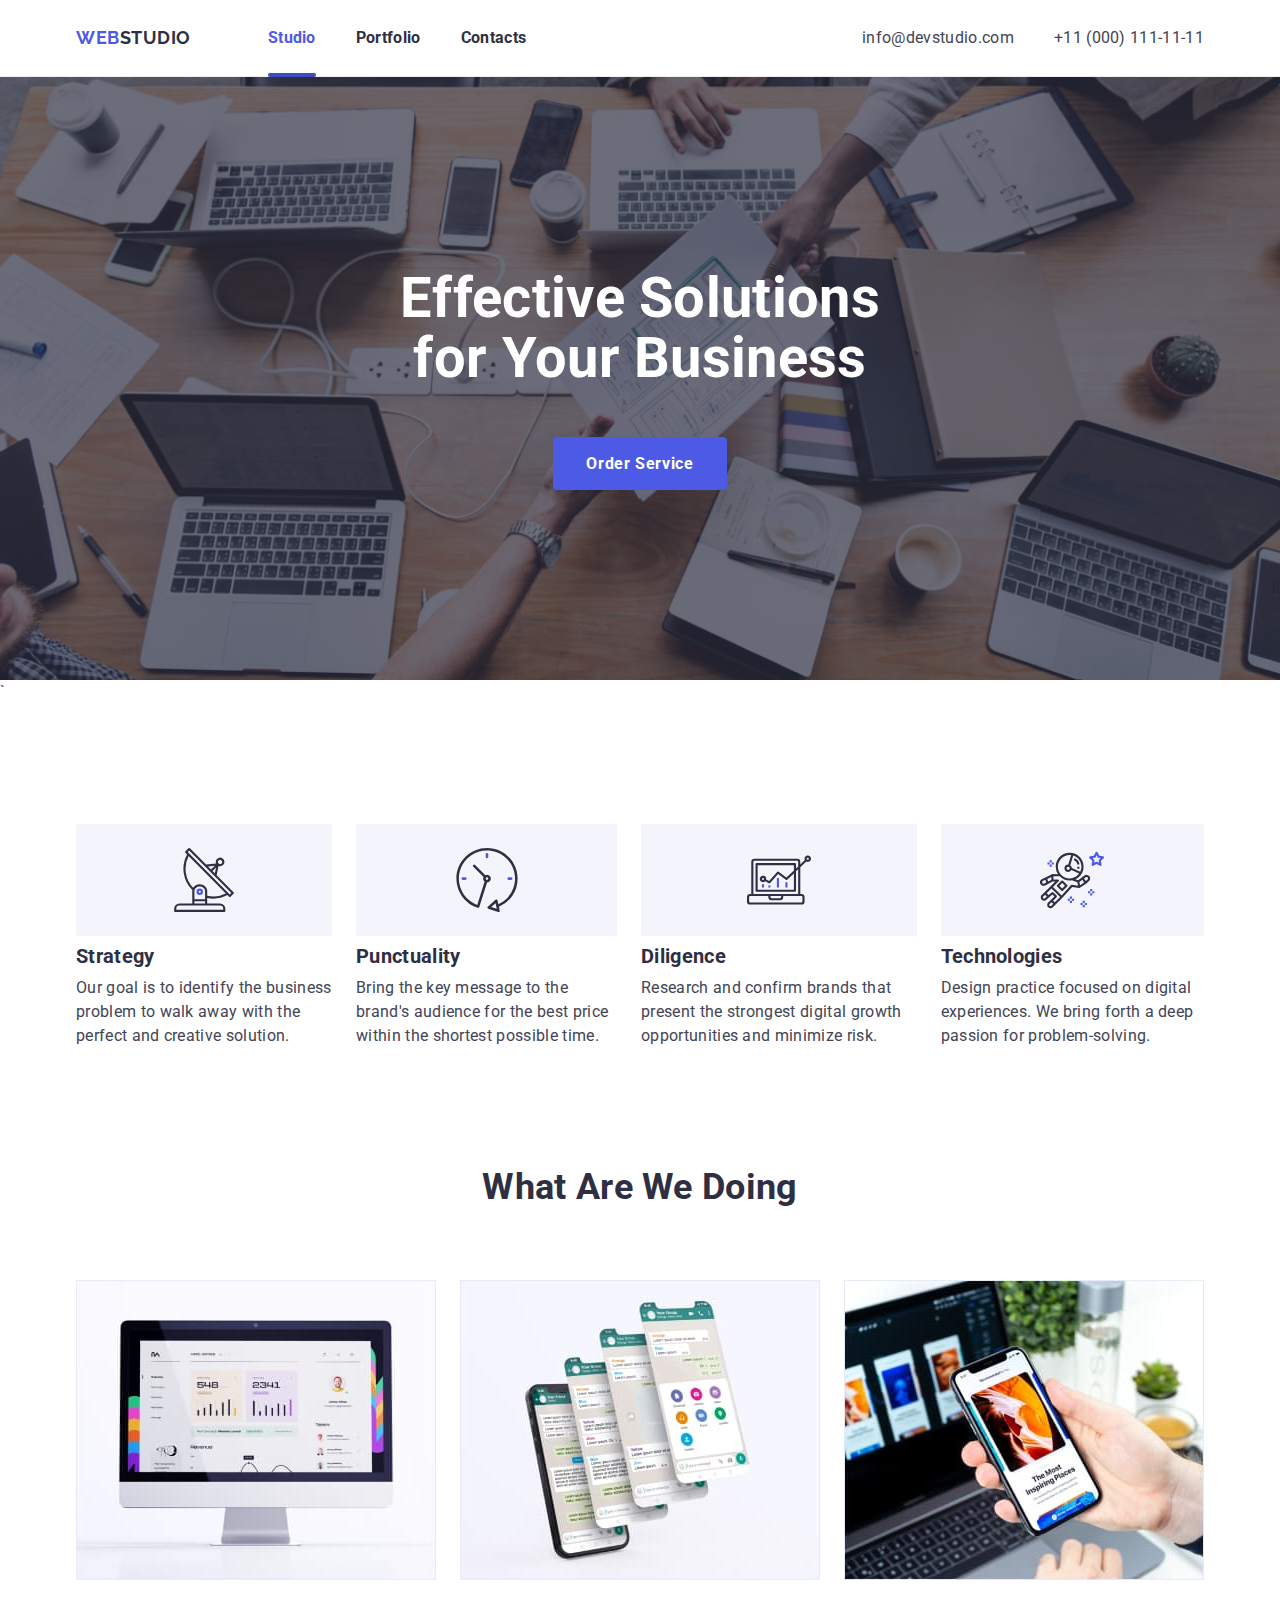
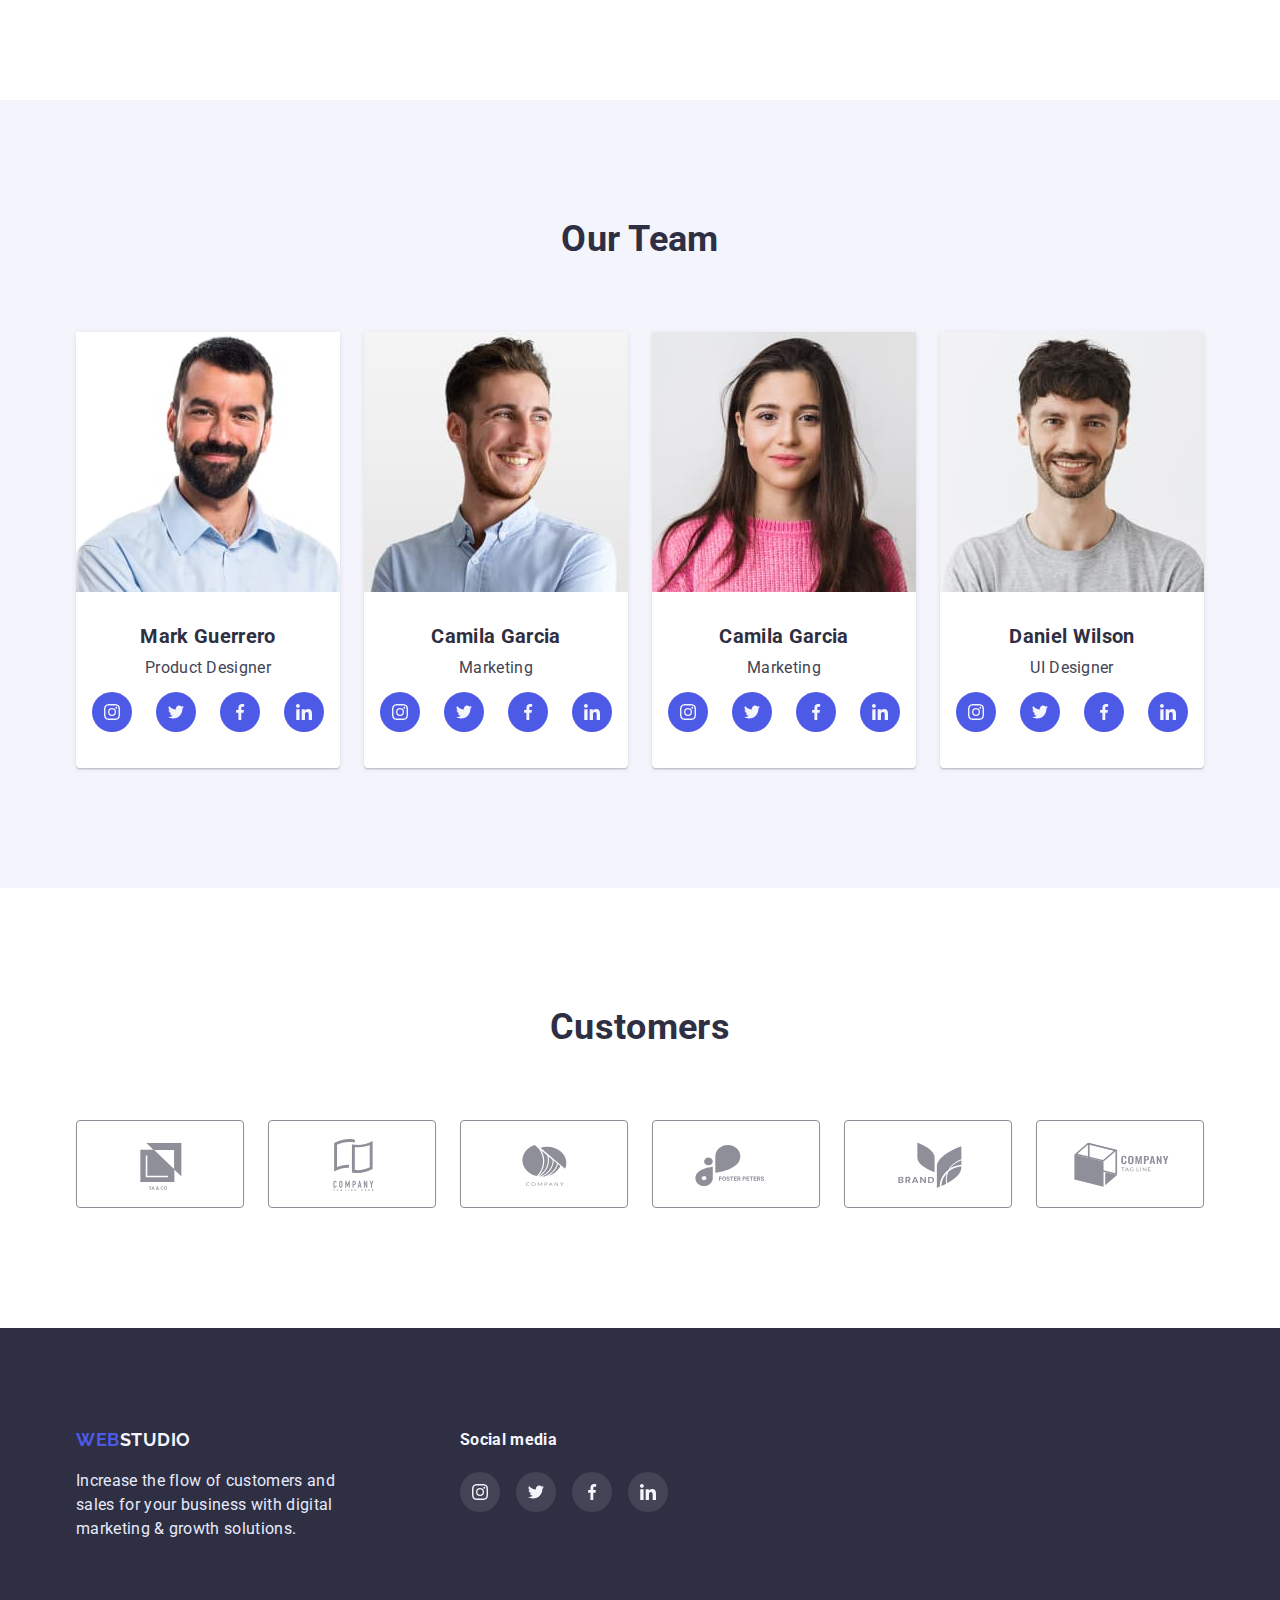
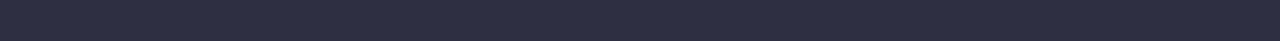
==== index.html @ 377df594 "modal" ====
<!DOCTYPE html>
<html lang="en">
  <head>
    <meta charset="UTF-8" />
    <meta http-equiv="X-UA-Compatible" content="IE=edge" />
    <meta name="viewport" content="width=device-width, initial-scale=1.0" />
    <title>Studio</title>
    <link
      href="https://fonts.googleapis.com/css2?family=Raleway:wght@700&family=Roboto:wght@400;500;700;900&display=swap"
      rel="stylesheet"
    />
    <link
      rel="stylesheet"
      href="https://cdnjs.cloudflare.com/ajax/libs/modern-normalize/1.1.0/modern-normalize.min.css"
    />
    <link rel="stylesheet" href="./css/styles.css" />
  </head>
  <body>
    <section class="head">
      <div class="container">
        <header class="header">
          <nav class="main-nav">
            <a class="logo" href="./index.html"
              ><span class="web">web</span><span class="studio">studio</span></a
            >
            <ul class="site-nav">
              <li class="item">
                <a class="link current" href="./index.html">Studio</a>
              </li>
              <li class="item">
                <a class="link" href="./portfolio.html">Portfolio</a>
              </li>
              <li class="item"><a class="link" href="">Contacts</a></li>
            </ul>
          </nav>
          <address class="contacts">
            <a href="mailto:info@devstudio.com">info@devstudio.com</a> <br />
            <a href="tel:+110001111111">+11 (000) 111-11-11</a>
          </address>
        </header>
      </div>
    </section>
    <main>
      <section class="section hero">
        <h1 class="hero-title">Effective Solutions for Your Business</h1>
        <button data-modal-open class="button primary" type="button">
          Order Service
        </button>
      </section>
      `

      <section class="section">
        <!-- прихований заголовок -->
        <div class="container">
          <h2 class="visually-hidden">Our advantages</h2>
          <ul class="our-items">
            <li class="card-list">
              <div class="icon">
                <svg width="64px" height="64px">
                  <use href="./images/symbol-defs.svg#antenna"></use>
                </svg>
              </div>
              <h3 class="title">Strategy</h3>
              <p class="text">
                Our goal is to identify the business problem to walk away with
                the perfect and creative solution.
              </p>
            </li>
            <li class="card-list">
              <div class="icon">
                <svg width="64px" height="64px">
                  <use href="./images/symbol-defs.svg#clock"></use>
                </svg>
              </div>
              <h3 class="title">Punctuality</h3>
              <p class="text">
                Bring the key message to the brand's audience for the best price
                within the shortest possible time.
              </p>
            </li>
            <li class="card-list">
              <div class="icon">
                <svg width="64px" height="64px">
                  <use href="./images/symbol-defs.svg#diagram"></use>
                </svg>
              </div>
              <h3 class="title">Diligence</h3>
              <p class="text">
                Research and confirm brands that present the strongest digital
                growth opportunities and minimize risk.
              </p>
            </li>
            <li class="card-list">
              <div class="icon">
                <svg width="64px" height="64px">
                  <use href="./images/symbol-defs.svg#astronaut"></use>
                </svg>
              </div>
              <h3 class="title">Technologies</h3>
              <p class="text">
                Design practice focused on digital experiences. We bring forth a
                deep passion for problem-solving.
              </p>
            </li>
          </ul>
        </div>
      </section>
      <section class="section indent">
        <div class="container">
          <h2 class="section-title">What are we doing</h2>
          <ul class="card-set">
            <li class="card-list">
              <img
                src="./images/desktop.jpg"
                alt="desktop development"
                width="360"
              />
            </li>

            <li class="card-list">
              <img
                src="./images/mobile.jpg"
                alt="mobile development"
                width="360"
              />
            </li>

            <li class="card-list">
              <img
                src="./images/inspiring.jpg"
                alt="mobile development"
                width="360"
              />
            </li>
          </ul>
        </div>
      </section>

      <section class="section our-team">
        <div class="container">
          <h2 class="section-title">Our team</h2>
          <ul class="team-list">
            <li class="card-list">
              <img src="./images/mark.jpg" alt="Mark Guerrero" width="264" />
              <div class="card-content">
                <h3 class="title">Mark Guerrero</h3>
                <p class="text">Product Designer</p>
                <ul class="social-list">
                  <li>
                    <a class="instagram" aria-label="Instagram" href="#"
                      ><svg width="40px" height="40px">
                        <use
                          href="./images/symbol-defs.svg#Instagram"
                        ></use></svg
                    ></a>
                  </li>
                  <li>
                    <a class="twitter" aria-label="Twitter" href="#"
                      ><svg width="40px" height="40px">
                        <use href="./images/symbol-defs.svg#Twitter"></use></svg
                    ></a>
                  </li>
                  <li>
                    <a class="facebook" aria-label="Facebook" href="#"
                      ><svg width="40px" height="40px">
                        <use
                          href="./images/symbol-defs.svg#Facebook"
                        ></use></svg
                    ></a>
                  </li>
                  <li>
                    <a class="linkedin" aria-label="LinkedIn" href="#"
                      ><svg width="40px" height="40px">
                        <use
                          href="./images/symbol-defs.svg#LinkedIn"
                        ></use></svg
                    ></a>
                  </li>
                </ul>
              </div>
            </li>
            <li class="card-list">
              <img src="./images/tom.jpg" alt="Tom Ford" width="264" />
              <div class="card-content">
                <h3 class="title">Camila Garcia</h3>
                <p class="text">Marketing</p>
                <ul class="social-list">
                  <li>
                    <a class="instagram" aria-label="Instagram" href="#"
                      ><svg width="40px" height="40px">
                        <use
                          href="./images/symbol-defs.svg#Instagram"
                        ></use></svg
                    ></a>
                  </li>
                  <li>
                    <a class="twitter" aria-label="Twitter" href="#"
                      ><svg width="40px" height="40px">
                        <use href="./images/symbol-defs.svg#Twitter"></use></svg
                    ></a>
                  </li>
                  <li>
                    <a class="facebook" aria-label="Facebook" href="#"
                      ><svg width="40px" height="40px">
                        <use
                          href="./images/symbol-defs.svg#Facebook"
                        ></use></svg
                    ></a>
                  </li>
                  <li>
                    <a class="linkedin" aria-label="LinkedIn" href="#"
                      ><svg width="40px" height="40px">
                        <use
                          href="./images/symbol-defs.svg#LinkedIn"
                        ></use></svg
                    ></a>
                  </li>
                </ul>
              </div>
            </li>
            <li class="card-list">
              <img src="./images/camila.jpg" alt="Camila Garcia" width="264" />
              <div class="card-content">
                <h3 class="title">Camila Garcia</h3>
                <p class="text">Marketing</p>
                <ul class="social-list">
                  <li>
                    <a class="instagram" aria-label="Instagram" href="#"
                      ><svg width="40px" height="40px">
                        <use
                          href="./images/symbol-defs.svg#Instagram"
                        ></use></svg
                    ></a>
                  </li>
                  <li>
                    <a class="twitter" aria-label="Twitter" href="#"
                      ><svg width="40px" height="40px">
                        <use href="./images/symbol-defs.svg#Twitter"></use></svg
                    ></a>
                  </li>
                  <li>
                    <a class="facebook" aria-label="Facebook" href="#"
                      ><svg width="40px" height="40px">
                        <use
                          href="./images/symbol-defs.svg#Facebook"
                        ></use></svg
                    ></a>
                  </li>
                  <li>
                    <a class="linkedin" aria-label="LinkedIn" href="#"
                      ><svg width="40px" height="40px">
                        <use
                          href="./images/symbol-defs.svg#LinkedIn"
                        ></use></svg
                    ></a>
                  </li>
                </ul>
              </div>
            </li>
            <li class="card-list">
              <img src="./images/daniel.jpg" alt="Daniel Wilson" width="264" />
              <div class="card-content">
                <h3 class="title">Daniel Wilson</h3>
                <p class="text">UI Designer</p>
                <ul class="social-list">
                  <li>
                    <a class="instagram" aria-label="Instagram" href="#"
                      ><svg width="40px" height="40px">
                        <use
                          href="./images/symbol-defs.svg#Instagram"
                        ></use></svg
                    ></a>
                  </li>
                  <li>
                    <a class="twitter" aria-label="Twitter" href="#"
                      ><svg width="40px" height="40px">
                        <use href="./images/symbol-defs.svg#Twitter"></use></svg
                    ></a>
                  </li>
                  <li>
                    <a class="facebook" aria-label="Facebook" href="#"
                      ><svg width="40px" height="40px">
                        <use
                          href="./images/symbol-defs.svg#Facebook"
                        ></use></svg
                    ></a>
                  </li>
                  <li>
                    <a class="linkedin" aria-label="LinkedIn" href="#"
                      ><svg width="40px" height="40px">
                        <use
                          href="./images/symbol-defs.svg#LinkedIn"
                        ></use></svg
                    ></a>
                  </li>
                </ul>
              </div>
            </li>
          </ul>
        </div>
      </section>

      <section class="section customers">
        <div class="container">
          <h2 class="section-title">Customers</h2>
          <ul class="our-customers">
            <li class="card-list">
              <a class="customers-logo" href="#">
                <svg width="104px" height="56px">
                  <use href="./images/symbol-defs.svg#Logo-one"></use>
                </svg>
              </a>
            </li>
            <li class="card-list">
              <a class="customers-logo" href="#">
                <svg width="104px" height="56px">
                  <use href="./images/symbol-defs.svg#Logo-two"></use>
                </svg>
              </a>
            </li>
            <li class="card-list">
              <a class="customers-logo" href="#">
                <svg width="104px" height="56px">
                  <use href="./images/symbol-defs.svg#Logo-three"></use>
                </svg>
              </a>
            </li>
            <li class="card-list">
              <a class="customers-logo" href="#">
                <svg width="104px" height="56px">
                  <use href="./images/symbol-defs.svg#Logo-four"></use>
                </svg>
              </a>
            </li>
            <li class="card-list">
              <a class="customers-logo" href="#">
                <svg width="104px" height="56px">
                  <use href="./images/symbol-defs.svg#Logo-five"></use>
                </svg>
              </a>
            </li>
            <li class="card-list">
              <a class="customers-logo" href="#">
                <svg width="104px" height="56px">
                  <use href="./images/symbol-defs.svg#Logo-six"></use>
                </svg>
              </a>
            </li>
          </ul>
        </div>
      </section>
    </main>
    <footer class="footer">
      <div class="container">
        <div class="footer-content">
          <div class="marcup">
            <a class="logo" href="./index.html"
              ><span class="web">web</span
              ><span class="studio-footer">studio</span>
            </a>
            <p class="footer-text">
              Increase the flow of customers and sales for your business with
              digital marketing & growth solutions.
            </p>
          </div>
          <div class="social-media">
            <h2><span class="media">Social media</span></h2>
            <ul class="social-list">
              <li>
                <a class="icon-footer" aria-label="Instagram" href="#"
                  ><svg width="40px" height="40px">
                    <use href="./images/symbol-defs.svg#Instagram"></use></svg
                ></a>
              </li>
              <li>
                <a class="icon-footer" aria-label="Twitter" href="#"
                  ><svg width="40px" height="40px">
                    <use href="./images/symbol-defs.svg#Twitter"></use></svg
                ></a>
              </li>
              <li>
                <a class="icon-footer" aria-label="Facebook" href="#"
                  ><svg width="40px" height="40px">
                    <use href="./images/symbol-defs.svg#Facebook"></use></svg
                ></a>
              </li>
              <li>
                <a class="icon-footer" aria-label="LinkedIn" href="#"
                  ><svg width="40px" height="40px">
                    <use href="./images/symbol-defs.svg#LinkedIn"></use></svg
                ></a>
              </li>
            </ul>
          </div>
        </div>
      </div>
    </footer>

      <div class="backdrop is-hidden" data-modal>
      <div class="modal">
        <button type="button" class="button-close" data-modal-close>
          <svg width="8px" height="8px">
            <use href="./images/symbol-defs.svg#close"></use>
          </svg>
        </button>
        <form class="modal-form">
          <p class="modal-text">Leave your contacts and we will call you back</p>
          <label class="modal-form-field">  
          <span class="modal-input-text">Name</span>
            <span class="modal-form-icon">
              <input class="modal-form-input" type="text" name="user_name" required minlength="2">
            <svg class="modal-icon" width="18px" height="24px">
              <use href="./images/symbol-defs.svg#name"></use>
            </svg>
            </span>
          </label>

          <label class="modal-form-field">  
          <span class="modal-input-text">Phone</span>
          <span class="modal-form-icon">
            <input class="modal-form-input" type="tel" name="user_phone" required>
            <svg class="modal-icon" width="18px" height="24px">
              <use href="./images/symbol-defs.svg#phone"></use>
            </svg>
          </span>
          </label>

          <label class="modal-form-field">  
          <span class="modal-input-text">Email</span>
          <span class="modal-form-icon">
            <input class="modal-form-input" type="email" name="user_email" required>
            <svg class="modal-icon" width="18px" height="24px">
              <use href="./images/symbol-defs.svg#email"></use>
            </svg>
          </span>
          </label>

          <label class="modal-comment-field"> <span class="modal-input-text">Comment</span>
            <textarea class="field-comment" name="user_comment" placeholder="Text input"></textarea>
          </label>

          <label class="modal-check"> 
            <input class="input-chek" type="checkbox" name="user_policy">
            <span class="vector"></span>
            <span class="modal-chek-text">I accept the terms and conditions of the <a href="#"><span class="policy">Privacy Policy</span></a></span>
          </label>

          <button type="submit" class="modal-button primary">Send</button>
        </form>
      </div>
    </div>
    <script src="./js/modal.js"></script>
  </body>
</html>
---- css/styles.css ----
/* Акцент #4D5AE5 IRIS */
/* Заголовки тіні #2E2F42 Dark */
/* Валідація успіх #31D0AA Green */
/* Текст #434455 Slate */
/* Додатковий - зменшений #8E8F99 LIGHT SLATE */
/* світлий текс #E7E9FC cornflower */
/* Світлий фон #F4F4FD CLOUD */
/* основний фон #FFFFFF */

:root {
  --button-activ-color: #404bbf;
  --dark-text-color: #2e2f42;
  --accent-color: #4d5ae5;
  --success-color: #31d0aa;
  --white-color: #ffffff;
  --subtle-text-color: #8e8f99;
  --primary-text-color: #434455;
  --light-text-color: #e7e9fc;
  --light-bgc-color: #f4f4fd;
  --slate: rgba(142, 143, 153, 1);
  --modal-color: #fcfcfc;
  --transition: 250ms cubic-bezier(0.4, 0, 0.2, 1);
}

:active,
:hover,
:focus {
  outline: 0;
  outline-offset: 0;
}

a {
  text-decoration: none;
  color: var(--primary-text-color);
}

ul {
  list-style: none;
  margin: 0;
  padding: 0;
}

button {
  cursor: pointer;
}

h1,
h2,
h3 {
  margin-top: 0;
  margin-bottom: 0;
}

p {
  margin-top: 0;
  margin-bottom: 0;
}

img {
  display: block;
  max-width: 100%;
}

.visually-hidden {
  position: absolute;
  white-space: nowrap;
  width: 1px;
  height: 1px;
  overflow: hidden;
  border: 0;
  padding: 0;
  clip: rect(0 0 0 0);
  clip-path: inset(50%);
  margin: -1px;
}

body {
  background-color: var(--white-color);
  color: var(--primary-text-color);
  font-family: Roboto, sans-serif;
  letter-spacing: 0.02em;
  font-size: 16px;
  line-height: 1.5;
  /* padding-top: 72px; */
}

.container {
  width: 1158px;
  padding-left: 15px;
  padding-right: 15px;
  margin-left: auto;
  margin-right: auto;
}

.section {
  margin-top: 0;
  padding-top: 120px;
  padding-bottom: 120px;
}

/* без фіксованої шапки прибираєм паддінг що дорівнює висоті хедера*/

.section.indent {
  padding-top: 0;
}

.card-set {
  display: flex;
}

.card-list {
  margin-right: 24px;
}

.card-list:last-child {
  margin-right: 0;
}

/** Хедер **/

.head {
  border-bottom: 1px solid rgba(46, 47, 66, 0.08);
  /* position: fixed; */
  width: 100%;
  top: 0;
  left: 0;
  /* z-index: 1; */
  /* background-color: var(--white-color); */
}

.header {
  display: flex;
  align-items: center;
  height: 72px;
  padding-top: 38px;
  padding-bottom: 38px;
}

.main-nav {
  display: flex;
}

.logo {
  font-family: Raleway, sans-serif;
  text-transform: uppercase;
  letter-spacing: 0.03em;
  font-weight: 700;
  font-size: 18px;
  line-height: 1.33;
  padding-top: 24px;
  padding-bottom: 24px;
  margin-right: 77px;
}
.web {
  color: var(--accent-color);
  transition: color var(--transition);
}

.studio {
  color: var(--dark-text-color);
  transition: color var(--transition);
}

a:hover span,
a:focus span {
  color: var(--accent-color);
}

.site-nav {
  /* position: relative; */
  display: flex;
}

.site-nav .item:not(:last-child) {
  margin-right: 40px;
}

.site-nav .link {
  display: block;
  padding-top: 24px;
  padding-bottom: 24px;
  color: var(--dark-text-color);
  font-weight: 700;
  font-size: 16px;
  line-height: 1.5;
  transition: color var(--transition);
}

.site-nav .link.current {
  color: var(--accent-color);
}

.site-nav .link:hover,
.site-nav .link:focus {
  color: var(--accent-color);
}

.item {
  position: relative;
}

.current::after {
  display: inline-block;
  position: absolute;
  content: "";
  width: 100%;
  height: 4px;
  left: 0px;
  top: 98%;
  background: var(--button-activ-color);
  border-radius: 2px;
}

.contacts > a {
  color: var(--primary-text-color);
  font-style: normal;
  padding-top: 24px;
  padding-bottom: 24px;
  margin-right: 40px;
  transition: color var(--transition);
}

.contacts > a:last-child {
  margin-right: 0;
}

.contacts a:hover,
.contacts a:focus {
  color: var(--accent-color);
}

.contacts {
  display: inline-flex;
  margin-left: auto;
}

/** Герой **/

.hero {
  max-width: 1440px;
  height: 603px;
  margin-left: auto;
  margin-right: auto;
  text-align: center;
  background-color: var(--dark-text-color);
  background-image: linear-gradient(
      rgba(46, 47, 66, 0.7),
      rgba(46, 47, 66, 0.7)
    ),
    url(../images/hero.jpg);
  background-size: cover;
  background-repeat: no-repeat;
  background-position: center;
}

.section.hero {
  padding-top: 192px;
  padding-bottom: 192px;
}

.hero-title {
  margin-top: 0;
  margin-bottom: 48px;
  margin-left: auto;
  margin-right: auto;
  color: var(--white-color);
  font-size: 56px;
  line-height: 1.07;
  width: 492px;
  height: 120px;
}

.button-filters {
  display: flex;
  justify-content: center;
  text-align: center;
  margin-top: 0;
  margin-bottom: 72px;
}

.button-list {
  margin-right: 24px;
}

.button-list:hover,
.button-list:focus {
  box-shadow: 0px 1px 6px rgba(46, 47, 66, 0.08);
}

.button-list:last-child {
  margin-right: 0;
}

/** button **/

.button {
  display: inline-block;
  font-family: inherit;
  cursor: pointer;
  text-align: center;
  border: 1px solid transparent;
  font-weight: 700;
  font-size: 16px;
  border-radius: 4px;
  letter-spacing: 0.04em;
  transition: color var(--transition), background-color var(--transition);
}

.button.primary {
  color: var(--white-color);
  background-color: var(--accent-color);
  line-height: 1.19;
  padding: 16px 32px;
}

.primary:hover,
.primary:focus {
  color: var(--white-color);
  background-color: var(--button-activ-color);
  box-shadow: 0px 4px 4px rgba(0, 0, 0, 0.15);
}

.button.filters {
  color: var(--accent-color);
  background-color: var(--light-bgc-color);
  border-color: var(--light-text-color);
  line-height: 1.5;
  padding: 8px 16px;
}

.button.filters:hover,
.button.filters:focus {
  color: var(--white-color);
  background-color: var(--button-activ-color);
  box-shadow: 0px 4px 4px rgba(0, 0, 0, 0.15);
}

/** MODAL **/

.backdrop {
  position: fixed;
  /* z-index: 2; */
  top: 0;
  left: 0;
  width: 100%;
  height: 100%;
  background-color: rgba(46, 47, 66, 0.4);
  opacity: 1;
  transition: opacity var(--transition), visibility var(--transition);
}

.backdrop.is-hidden {
  opacity: 0;
  visibility: hidden;
  pointer-events: none;
}

.backdrop.is-hidden .modal {
  transform: translate(-50%, -50%) scale(1.5);
  opacity: 0;
}

.modal {
  position: absolute;
  top: 50%;
  left: 50%;
  transform: translate(-50%, -50%) scale(1);
  opacity: 1;
  min-height: 584px;
  width: 408px;
  border-radius: 4px;
  background-color: var(--modal-color);
  transition: transform var(--transition), opacity var(--transition);
  padding-top: 72px;
  padding-right: 24px;
  padding-left: 24px;
  padding-bottom: 24px;
}

.button-close {
  position: absolute;
  top: 24px;
  right: 24px;
  display: flex;
  justify-content: center;
  align-items: center;
  background-color: var(--light-text-color);
  border: 1px solid rgba(0, 0, 0, 0.1);
  border-radius: 50%;
  width: 24px;
  height: 24px;
  padding: 0;
  transition: fill var(--transition), background-color var(--transition);
}

.button-close:hover,
.button-close:focus {
  background-color: var(--button-activ-color);
  box-shadow: 0px 4px 4px rgba(0, 0, 0, 0.25);
  fill: var(--white-color);
}

/** Footer **/
.footer {
  background-color: var(--dark-text-color);
  margin-top: 0;
  padding-top: 100px;
  padding-bottom: 100px;
}

.media {
  display: flex;
  color: var(--light-bgc-color);
  font-size: 16px;
  margin-bottom: 16px;
}

.footer-content {
  display: flex;
}

.studio-footer {
  color: var(--light-bgc-color);
  text-transform: uppercase;
  transition: color var(--transition);
}

.footer-text {
  color: var(--light-text-color);
  margin-top: 16px;
}

.icon-footer {
  fill: rgba(255, 255, 255, 0.1);
  transition: fill var(--transition);
}

.icon-footer:hover,
.icon-footer:focus {
  fill: var(--success-color);
}

.social-media {
  width: 208px;
  height: 80px;
}

.marcup {
  width: 264px;
  margin-right: 120px;
}

.card-content {
  margin: 0;
  padding-right: 16px;
  padding-top: 32px;
  padding-bottom: 32px;
  padding-left: 16px;
}

/** ------------------Form-------------------- **/

.modal-text {
  color: var(--dark-text-color);
  font-weight: 500;
  margin-bottom: 16px;
  text-align: center;
}

.modal-input-text {
  display: inline-block;
  font-size: 12px;
  letter-spacing: 0.01em;
  margin-bottom: 4px;
  color: var(--subtle-text-color);
}

.modal-chek-text {
  display: inline-block;
  font-size: 12px;
  line-height: 1.33;
  letter-spacing: 0.04em;
  margin-bottom: 4px;
  color: #757575;
}

.modal-check > .modal-chek-text {
  margin-bottom: 24px;
}

.modal-check {
  display: flex;
  cursor: pointer;
}

.policy {
  color: var(--accent-color);
  font-size: 12px;
  line-height: 1.33;
  letter-spacing: 0.04em;
  text-decoration-line: underline;
}

.modal-form {
  display: flex;
  flex-direction: column;
}

.modal-form-field {
  display: block;
  margin-bottom: 8px;
}

.modal-form-icon {
  position: relative;
}

.modal-form-input:focus {
  outline: none;
  border-color: var(--accent-color);
}

.modal-form-input:focus + .modal-icon {
  fill: var(--accent-color);
}

.modal-icon {
  position: absolute;
  display: block;
  top: -2px;
  left: 16px;
  transition: fill var(--transition);
}

.modal-comment-field {
  display: flex;
  flex-direction: column;
  margin-bottom: 16px;
}

.modal-form-input {
  width: 100%;
  height: 40px;
  border: 1px solid rgba(33, 33, 33, 0.2);
  border-radius: 4px;
  padding-left: 42px;
  transition: border-color var(--transition);
}

.field-comment {
  width: 100%;
  height: 120px;
  resize: none;
  padding: 8px 16px;
  border: 1px solid rgba(33, 33, 33, 0.2);
  border-radius: 4px;
}

.field-comment:focus {
  outline: none;
  border-color: var(--accent-color);
  transition: border-color var(--transition);
}

.field-comment::placeholder {
  font-size: 12px;
  line-height: 1.33;
  letter-spacing: 0.04em;
  color: rgba(117, 117, 117, 0.5);
}

.modal-button {
  display: inline-block;
  align-self: center;
  width: 169px;
  height: 56px;
  font-family: inherit;
  cursor: pointer;
  text-align: center;
  border: 1px solid transparent;
  font-weight: 500;
  font-size: 16px;
  border-radius: 4px;
  letter-spacing: 0.04em;
  transition: background-color var(--transition);
}

.modal-button.primary {
  color: var(--white-color);
  background-color: var(--accent-color);
  line-height: 1.5;
}

.primary:hover,
.primary:focus {
  color: var(--white-color);
  background-color: var(--button-activ-color);
  box-shadow: 0px 4px 4px rgba(0, 0, 0, 0.15);
}

.input-chek {
  position: absolute;
  white-space: nowrap;
  width: 1px;
  height: 1px;
  overflow: hidden;
  border: 0;
  padding: 0;
  clip: rect(0 0 0 0);
  clip-path: inset(50%);
  margin: -1px;
  /* аналог
  appearance: none;
  position: absolute */
}

.input-chek:checked + .vector {
  border-color: var(--accent-color);
  background-color: var(--accent-color);
  background-image: url(../images/vector.svg);
  background-size: contain;
  background-origin: border-box;
}

.vector {
  display: inline-block;
  width: 16px;
  height: 16px;
  border: 1.25px solid #2E2F42;
border-radius: 2px;
margin-right: 8px;
}

.input-chek:focus + .vector {
  border-color: var(--accent-color);
  transition: border-color var(--transition);
}


/* ? Приклад

.our-items .card-list::before {
display: block;
content: "";
height: 112px;
background-size: 64px;
background-repeat: no-repeat;
background-position: center;
background-color: var(--light-bgc-color);
margin-bottom: 8px;
}

.icon-antenna::before {
  background-image: url(../images/antenna.svg);
}

.icon-clock::before {
  background-image: url(../images/clock.svg);
}

.icon-diagram::before {
  background-image: url(../images/diagram.svg);
}

.icon-astronaut::before {
  background-image: url(../images/astronaut.svg);
} */

.our-items {
  display: flex;
  justify-content: center;
}

.icon {
  display: flex;
  height: 112px;
  background-color: var(--light-bgc-color);
  justify-content: center;
  align-items: center;
  margin-bottom: 8px;
}

.section-portfolio {
  padding-top: 96px;
  padding-bottom: 120px;
}

/* .main-portfolio {
  margin-bottom: 96px;
} */

.section-title {
  color: var(--dark-text-color);
  font-size: 36px;
  line-height: 1.11;
  text-align: center;
  text-transform: capitalize;
  margin-bottom: 72px;
}

.title {
  color: var(--dark-text-color);
  font-size: 20px;
  line-height: 1.2;
  margin-bottom: 8px;
}

.our-team {
  background-color: var(--light-bgc-color);
  text-align: center;
  margin-bottom: 0;
  height: auto;
}

.team-list {
  display: flex;
}

.team-list > .card-list {
  box-shadow: 0px 1px 6px rgba(46, 47, 66, 0.08),
    0px 1px 1px rgba(46, 47, 66, 0.16), 0px 2px 1px rgba(46, 47, 66, 0.08);
  border-radius: 0px 0px 4px 4px;
}

.our-team li {
  background-color: var(--white-color);
}

.projects {
  display: flex;
  flex-wrap: wrap;
}

/* ! аналог*/

/* .project-list {
  width: calc((100% -48px) / 3);
  margin-right: 24px;
}

.project-list:nth-child(3n) {
  margin-right: 0;
} */

.project-list {
  margin-right: 24px;
  margin-bottom: 48px;
  border-bottom: 0.5px solid #f4f4fd;
  /* box-shadow: 0px 1px 6px rgba(46, 47, 66, 0.08); */
}

.thumb {
  position: relative;
  overflow: hidden;
}

.text-op {
  position: absolute;
  width: 100%;
  height: 100%;
  /* overflow: auto; */
  left: 0;
  top: 0;
  padding-top: 40px;
  padding-left: 32px;
  padding-right: 32px;
  /* padding-bottom: 164px; */
  background-color: var(--accent-color);
  color: var(--white-color);
  transform: translate(0, 100%);
  transition: transform var(--transition);
}

.link-op:hover .text-op,
.link-op:focus .text-op {
  transform: translate(0, 0);
}

.project-list:hover,
.project-list:focus {
  box-shadow: 0px 1px 6px rgba(46, 47, 66, 0.08);
}

.project-list:nth-last-child(-n + 3) {
  margin-bottom: 0;
}

.project-list:nth-child(3n) {
  margin-right: 0;
}

.social-list {
  display: flex;
  justify-content: space-between;
  padding-top: 4px;
  padding-bottom: 4px;
  margin-top: 8px;
}

.social-list a {
  display: flex;
}

.twitter,
.instagram,
.facebook,
.linkedin {
  fill: var(--accent-color);
  transition: fill var(--transition);
}

.twitter:hover,
.instagram:hover,
.facebook:hover,
.linkedin:hover,
.twitter:focus,
.instagram:focus,
.facebook:focus,
.linkedin:focus {
  fill: var(--button-activ-color);
}

.our-customers {
  display: flex;
}

.customers-logo {
  display: flex;
  width: 168px;
  height: 88px;
  justify-content: center;
  align-items: center;
  border: 1px solid var(--slate);
  border-radius: 4px;
  transition: fill var(--transition);
}

.customers-logo {
  fill: var(--slate);
}

.customers-logo:hover,
.customers-logo:focus {
  fill: var(--button-activ-color);
  border-color: var(--button-activ-color);
}
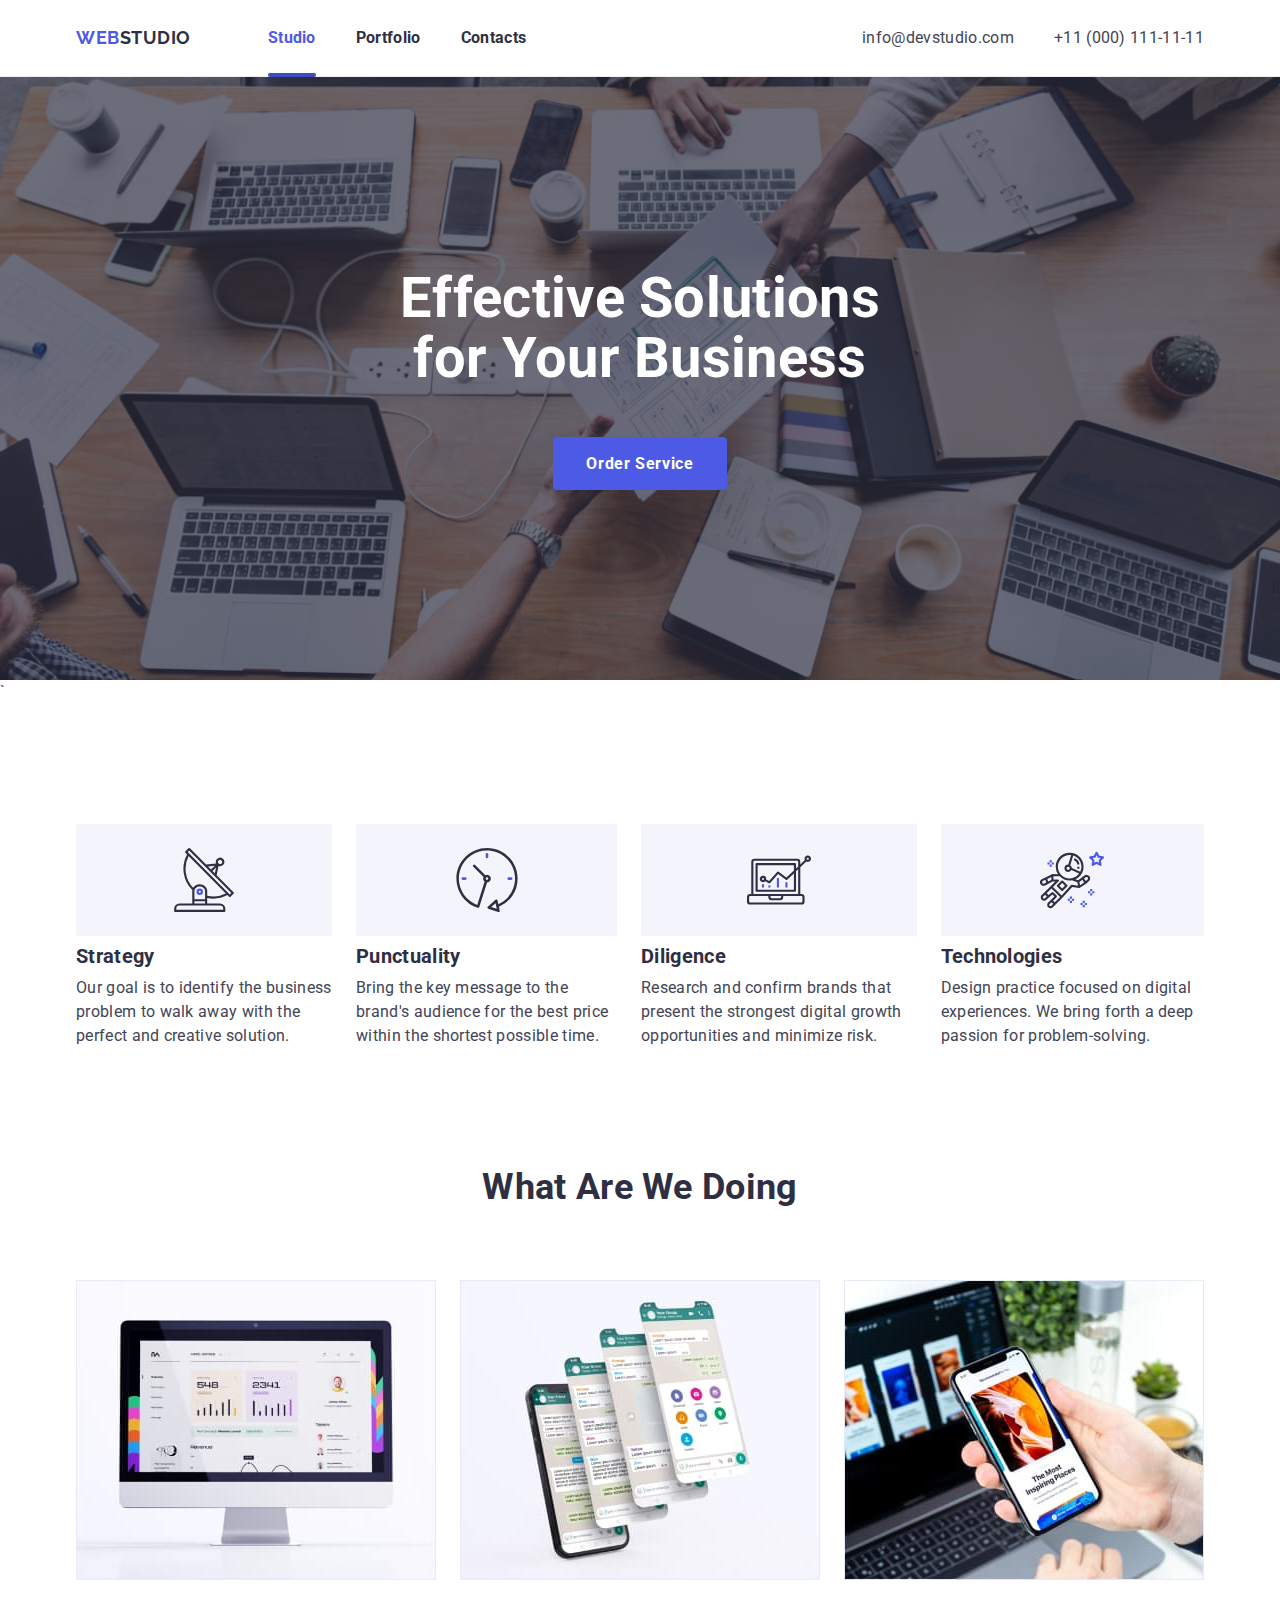
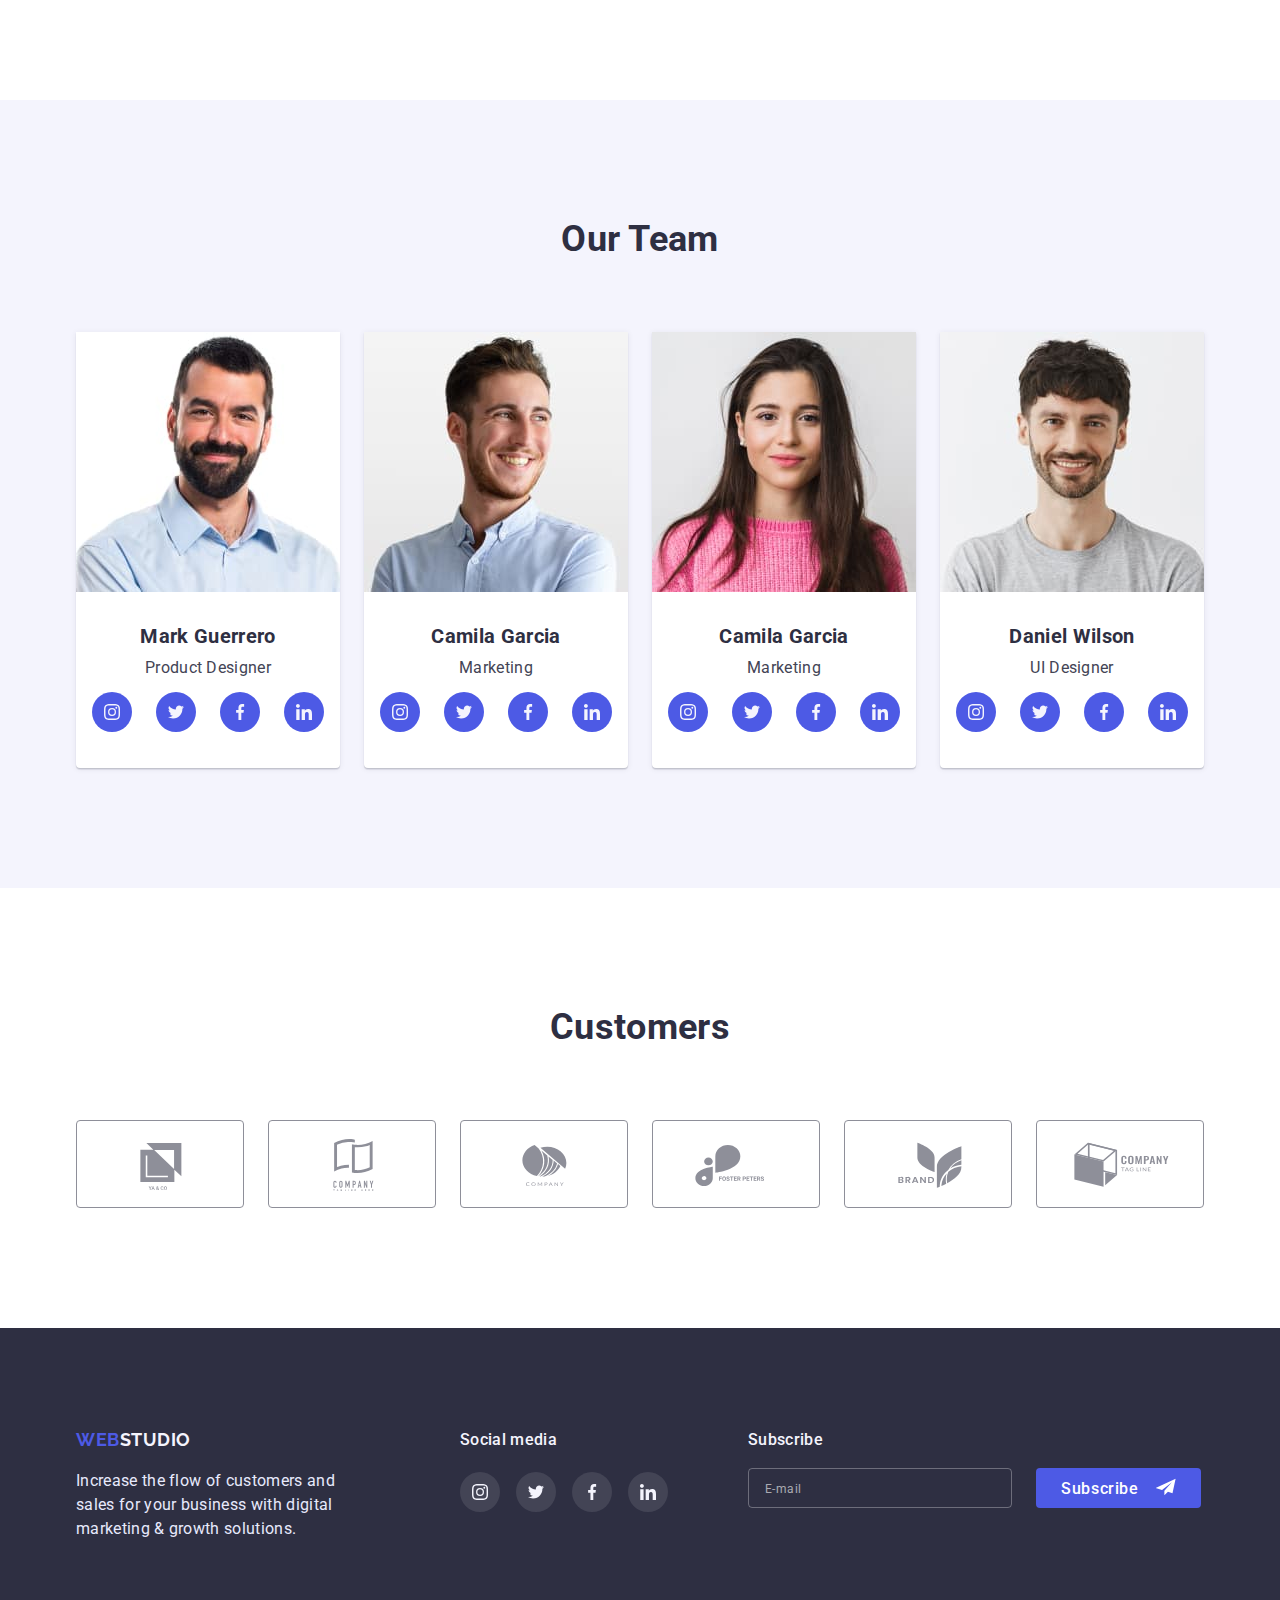
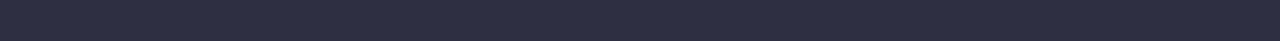
==== commit e63a3eac: "ДЗ 6" ====
--- a/index.html
+++ b/index.html
@@ -350,6 +350,7 @@
         </div>
       </section>
     </main>
+
     <footer class="footer">
       <div class="container">
         <div class="footer-content">
@@ -392,11 +393,29 @@
               </li>
             </ul>
           </div>
+          <form class="footer-form">
+            <p class="media">Subscribe</p>
+            <div class="footer-label">
+              <label>
+                <input
+                  class="footer-input"
+                  type="email"
+                  name="user_email"
+                  placeholder="E-mail"
+                  required
+              /></label>
+              <button type="submit" class="footer-button primary">
+                Subscribe<svg width="24px" height="20px">
+                  <use href="./images/symbol-defs.svg#icon-telegram"></use>
+                </svg>
+              </button>
+            </div>
+          </form>
         </div>
       </div>
     </footer>
 
-      <div class="backdrop is-hidden" data-modal>
+    <div class="backdrop is-hidden" data-modal>
       <div class="modal">
         <button type="button" class="button-close" data-modal-close>
           <svg width="8px" height="8px">
@@ -404,45 +423,71 @@
           </svg>
         </button>
         <form class="modal-form">
-          <p class="modal-text">Leave your contacts and we will call you back</p>
-          <label class="modal-form-field">  
-          <span class="modal-input-text">Name</span>
+          <p class="modal-text">
+            Leave your contacts and we will call you back
+          </p>
+          <label class="modal-form-field">
+            <span class="modal-input-text">Name</span>
             <span class="modal-form-icon">
-              <input class="modal-form-input" type="text" name="user_name" required minlength="2">
-            <svg class="modal-icon" width="18px" height="24px">
-              <use href="./images/symbol-defs.svg#name"></use>
-            </svg>
+              <input
+                class="modal-form-input"
+                type="text"
+                name="user_name"
+                required
+                minlength="2"
+              />
+              <svg class="modal-icon" width="18px" height="24px">
+                <use href="./images/symbol-defs.svg#name"></use>
+              </svg>
             </span>
           </label>
 
-          <label class="modal-form-field">  
-          <span class="modal-input-text">Phone</span>
-          <span class="modal-form-icon">
-            <input class="modal-form-input" type="tel" name="user_phone" required>
-            <svg class="modal-icon" width="18px" height="24px">
-              <use href="./images/symbol-defs.svg#phone"></use>
-            </svg>
-          </span>
+          <label class="modal-form-field">
+            <span class="modal-input-text">Phone</span>
+            <span class="modal-form-icon">
+              <input
+                class="modal-form-input"
+                type="tel"
+                name="user_phone"
+                required
+              />
+              <svg class="modal-icon" width="18px" height="24px">
+                <use href="./images/symbol-defs.svg#phone"></use>
+              </svg>
+            </span>
           </label>
 
-          <label class="modal-form-field">  
-          <span class="modal-input-text">Email</span>
-          <span class="modal-form-icon">
-            <input class="modal-form-input" type="email" name="user_email" required>
-            <svg class="modal-icon" width="18px" height="24px">
-              <use href="./images/symbol-defs.svg#email"></use>
-            </svg>
-          </span>
+          <label class="modal-form-field">
+            <span class="modal-input-text">Email</span>
+            <span class="modal-form-icon">
+              <input
+                class="modal-form-input"
+                type="email"
+                name="user_email"
+                required
+              />
+              <svg class="modal-icon" width="18px" height="24px">
+                <use href="./images/symbol-defs.svg#email"></use>
+              </svg>
+            </span>
           </label>
 
-          <label class="modal-comment-field"> <span class="modal-input-text">Comment</span>
-            <textarea class="field-comment" name="user_comment" placeholder="Text input"></textarea>
+          <label class="modal-comment-field">
+            <span class="modal-input-text">Comment</span>
+            <textarea
+              class="field-comment"
+              name="user_comment"
+              placeholder="Text input"
+            ></textarea>
           </label>
 
-          <label class="modal-check"> 
-            <input class="input-chek" type="checkbox" name="user_policy">
+          <label class="modal-check">
+            <input class="input-chek" type="checkbox" name="user_policy" />
             <span class="vector"></span>
-            <span class="modal-chek-text">I accept the terms and conditions of the <a href="#"><span class="policy">Privacy Policy</span></a></span>
+            <span class="modal-chek-text"
+              >I accept the terms and conditions of the
+              <a href="#"><span class="policy">Privacy Policy</span></a></span
+            >
           </label>
 
           <button type="submit" class="modal-button primary">Send</button>
--- a/css/styles.css
+++ b/css/styles.css
@@ -411,6 +411,7 @@
 .media {
   display: flex;
   color: var(--light-bgc-color);
+  font-weight: 500;
   font-size: 16px;
   margin-bottom: 16px;
 }
@@ -626,9 +627,9 @@
   display: inline-block;
   width: 16px;
   height: 16px;
-  border: 1.25px solid #2E2F42;
-border-radius: 2px;
-margin-right: 8px;
+  border: 1.25px solid #2e2f42;
+  border-radius: 2px;
+  margin-right: 8px;
 }
 
 .input-chek:focus + .vector {
@@ -636,6 +637,69 @@
   transition: border-color var(--transition);
 }
 
+/**----------------------- foter-------------------- form **/
+
+.footer-form {
+  display: block;
+  width: 453px;
+  height: 80px;
+  margin-left: 80px;
+}
+
+.footer-button {
+  display: flex;
+  gap: 16px;
+  /* align-self: center; */
+  width: 165px;
+  height: 40px;
+  font-family: inherit;
+  cursor: pointer;
+  text-align: center;
+  border: 1px solid transparent;
+  font-weight: 500;
+  font-size: 16px;
+  border-radius: 4px;
+  letter-spacing: 0.04em;
+  transition: background-color var(--transition);
+  padding: 8px 24px;
+}
+
+.footer-label {
+  display: flex;
+  justify-content: space-between;
+}
+
+.footer-button.primary {
+  color: var(--white-color);
+  background-color: var(--accent-color);
+  line-height: 1.5;
+}
+
+.footer-button.primary:hover {
+  background-color: var(--button-activ-color);
+}
+
+.footer-input {
+  color: var(--white-color);
+  width: 264px;
+  height: 40px;
+  border: 1px solid rgba(255, 255, 255, 0.3);
+  background-color: transparent;
+  border-radius: 4px;
+  padding-left: 16px;
+  transition: border-color var(--transition);
+}
+
+.footer-input:focus {
+  border-color: var(--button-activ-color);
+}
+
+.footer-input::placeholder {
+  font-size: 12px;
+  line-height: 20;
+  letter-spacing: 0.04em;
+  color: rgba(255, 255, 255, 0.6);
+}
 
 /* ? Приклад
 
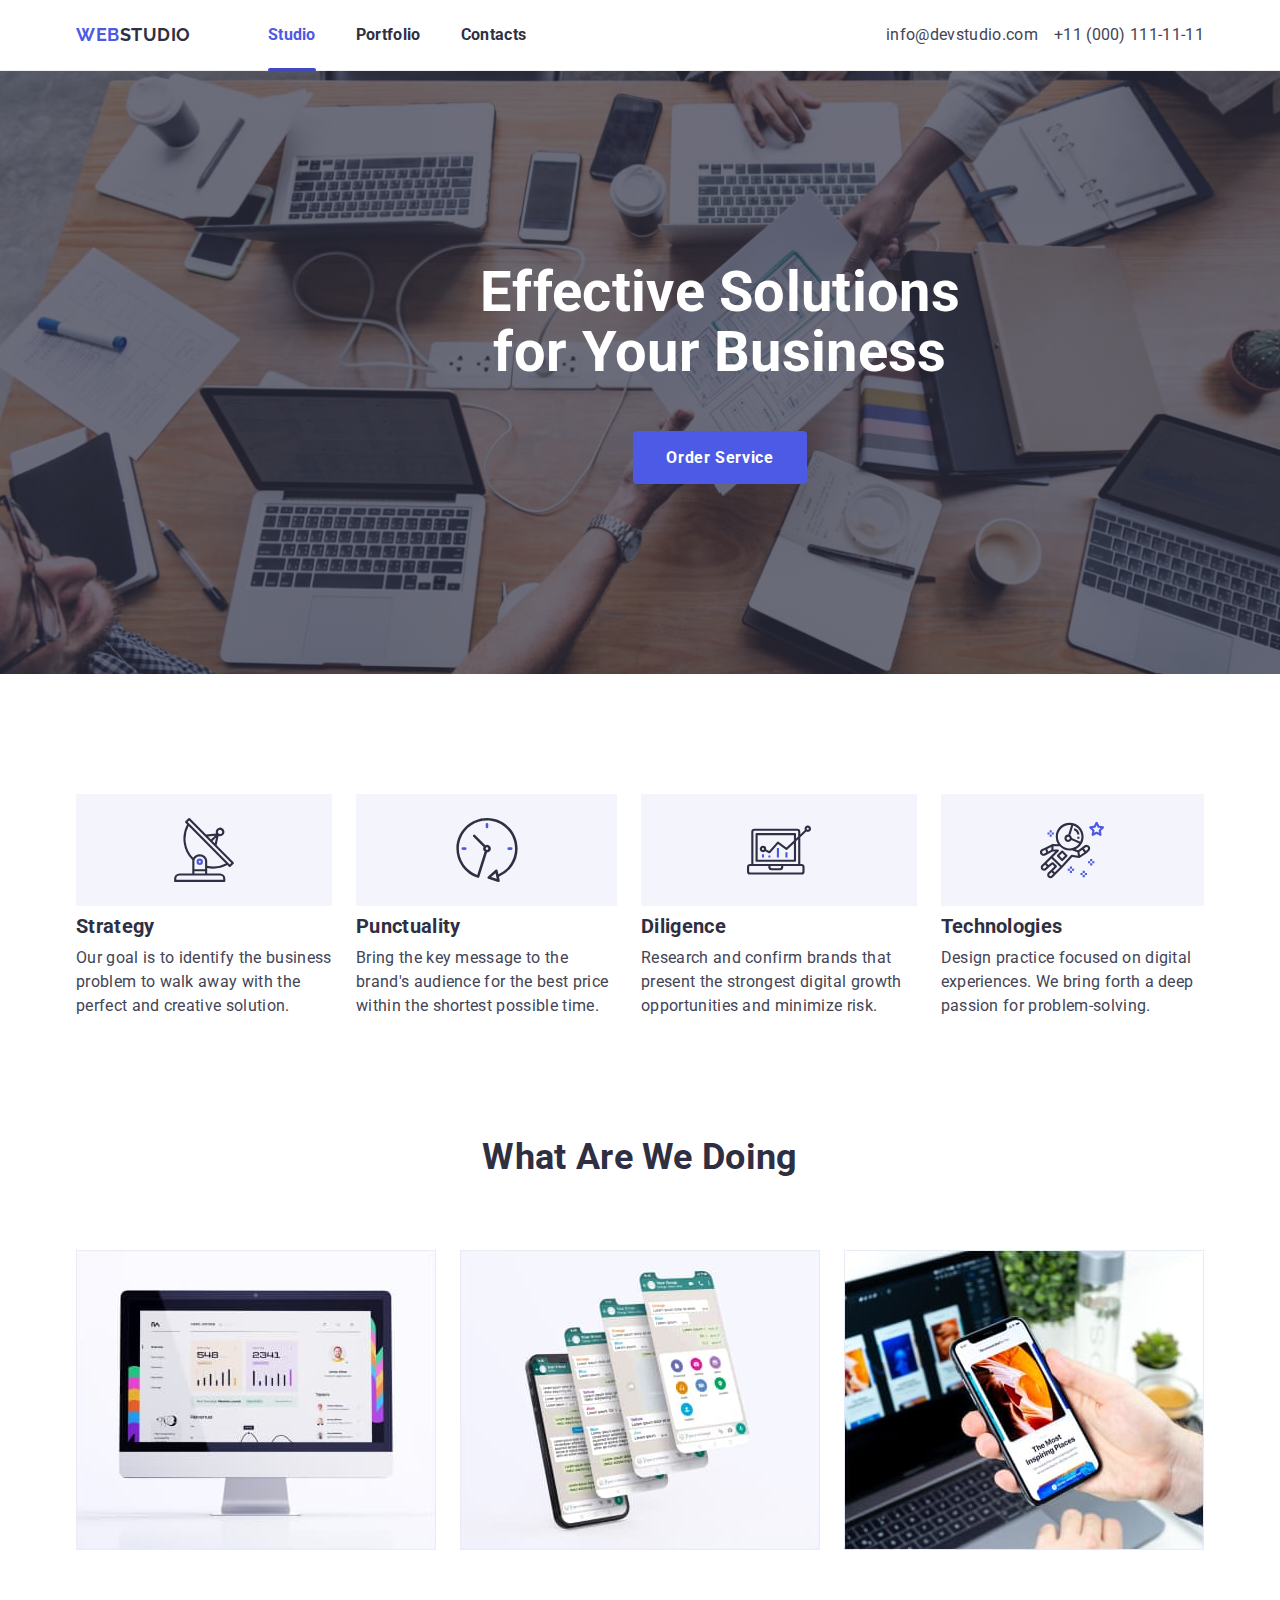
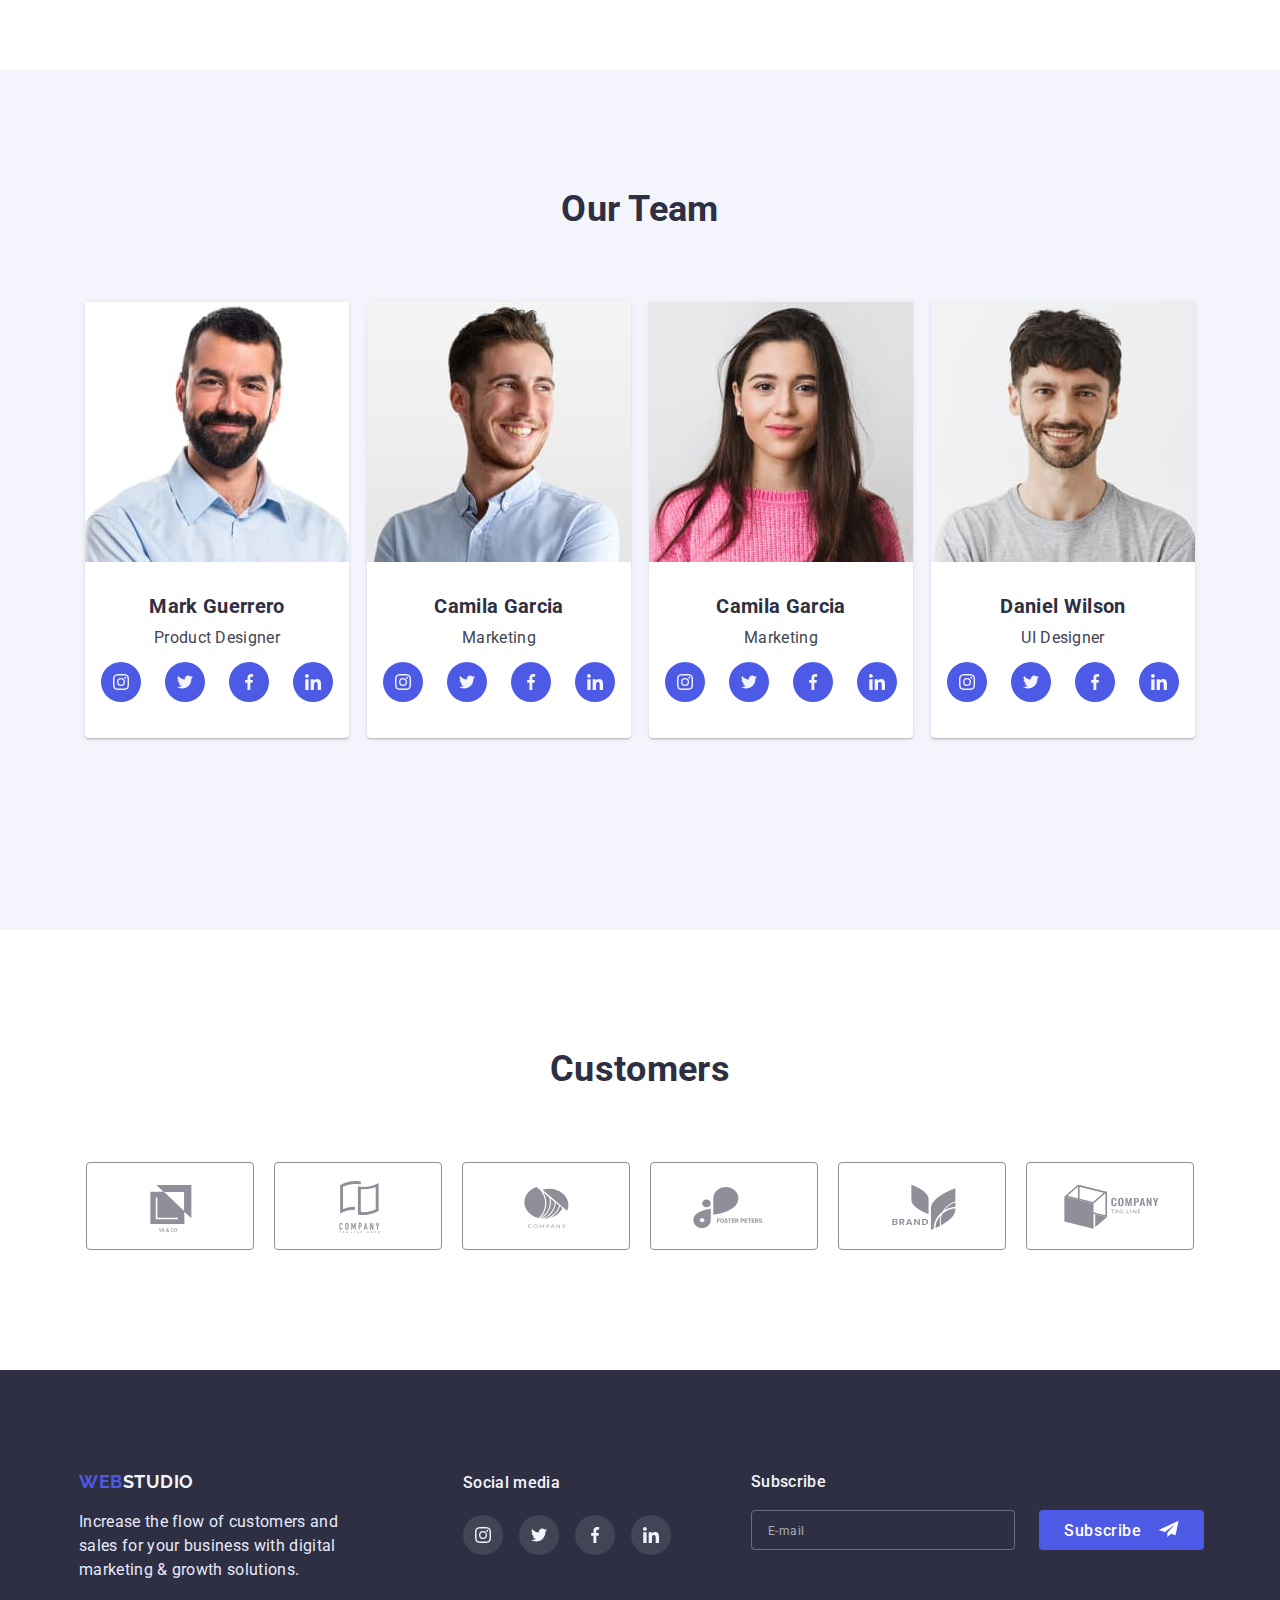
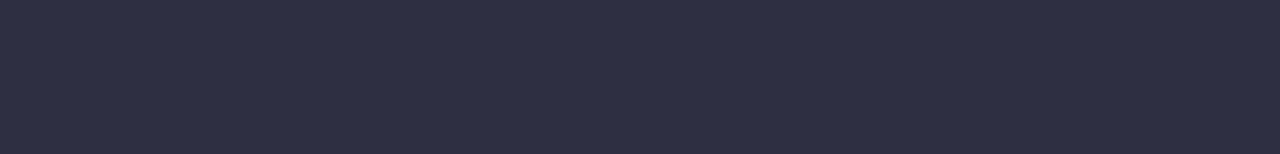
==== commit 77053870: "адаптивна верстка" ====
--- a/index.html
+++ b/index.html
@@ -13,7 +13,7 @@
       rel="stylesheet"
       href="https://cdnjs.cloudflare.com/ajax/libs/modern-normalize/1.1.0/modern-normalize.min.css"
     />
-    <link rel="stylesheet" href="./css/styles.css" />
+    <link rel="stylesheet" href="./css/main.min.css" />
   </head>
   <body>
     <section class="head">
@@ -33,24 +33,96 @@
               <li class="item"><a class="link" href="">Contacts</a></li>
             </ul>
           </nav>
+
+          <button type="button" class="mobile-menu-open js-open-menu">
+            <svg class="mobile-menu-open_icon" width="32" height="32">
+              <use href="./images/symbol-defs.svg#icon-burger"></use>
+            </svg>
+          </button>
+
           <address class="contacts">
             <a href="mailto:info@devstudio.com">info@devstudio.com</a> <br />
             <a href="tel:+110001111111">+11 (000) 111-11-11</a>
           </address>
+
+
+
+          <div class="mobile-menu js-menu-container">
+            <div class="container mobile-menu-container ">
+              <button type="button" class="mobile-menu-close js-close-menu">
+                <svg width="8px" height="8px">
+                  <use href="./images/symbol-defs.svg#close"></use>
+                </svg>
+              </button>
+                <nav class="mobile-main-nav">
+  
+                  <ul class="mobile-site-nav">
+                    <li class="item-mobile">
+                      <a class="link-mobile" href="./index.html">Studio</a>
+                    </li>
+                    <li class="item-mobile">
+                      <a class="link-mobile" href="./portfolio.html">Portfolio</a>
+                    </li>
+                    <li class="item-mobile"><a class="link-mobile" href="">Contacts</a></li>
+                  </ul>
+                </nav>
+  
+                <address class="mobile-contacts">
+                  <a href="mailto:info@devstudio.com"> <span class="mail">info@devstudio.com</span> </a>
+                  <a href="tel:+110001111111"> <span class="phone">+11 (000) 111-11-11</span> </a>
+                </address>
+  
+                <ul class="mobile-social-list">
+                  <li>
+                    <a class="instagram" aria-label="Instagram" href="#"
+                      ><svg width="40px" height="40px">
+                        <use
+                          href="./images/symbol-defs.svg#Instagram"
+                        ></use></svg
+                    ></a>
+                  </li>
+                  <li>
+                    <a class="twitter" aria-label="Twitter" href="#"
+                      ><svg width="40px" height="40px">
+                        <use href="./images/symbol-defs.svg#Twitter"></use></svg
+                    ></a>
+                  </li>
+                  <li>
+                    <a class="facebook" aria-label="Facebook" href="#"
+                      ><svg width="40px" height="40px">
+                        <use
+                          href="./images/symbol-defs.svg#Facebook"
+                        ></use></svg
+                    ></a>
+                  </li>
+                  <li>
+                    <a class="linkedin" aria-label="LinkedIn" href="#"
+                      ><svg width="40px" height="40px">
+                        <use
+                          href="./images/symbol-defs.svg#LinkedIn"
+                        ></use></svg
+                    ></a>
+                  </li>
+                </ul>
+            </div>
+            
+            
+          </div>
         </header>
       </div>
     </section>
     <main>
       <section class="section hero">
+        <div class="container">
         <h1 class="hero-title">Effective Solutions for Your Business</h1>
         <button data-modal-open class="button primary" type="button">
           Order Service
         </button>
+      </div>
       </section>
-      `
+      
 
       <section class="section">
-        <!-- прихований заголовок -->
         <div class="container">
           <h2 class="visually-hidden">Our advantages</h2>
           <ul class="our-items">
@@ -105,7 +177,8 @@
           </ul>
         </div>
       </section>
-      <section class="section indent">
+
+      <section class="section section-indent">
         <div class="container">
           <h2 class="section-title">What are we doing</h2>
           <ul class="card-set">
@@ -353,6 +426,9 @@
 
     <footer class="footer">
       <div class="container">
+
+<div class="oll-footer-form">
+
         <div class="footer-content">
           <div class="marcup">
             <a class="logo" href="./index.html"
@@ -393,6 +469,8 @@
               </li>
             </ul>
           </div>
+        </div>
+
           <form class="footer-form">
             <p class="media">Subscribe</p>
             <div class="footer-label">
@@ -412,10 +490,11 @@
             </div>
           </form>
         </div>
+    
       </div>
     </footer>
 
-    <div class="backdrop is-hidden" data-modal>
+    <!-- <div class="backdrop is-hidden" data-modal>
       <div class="modal">
         <button type="button" class="button-close" data-modal-close>
           <svg width="8px" height="8px">
@@ -493,7 +572,8 @@
           <button type="submit" class="modal-button primary">Send</button>
         </form>
       </div>
-    </div>
+    </div> -->
+    <script src="./js/mobile-menu.js"></script>
     <script src="./js/modal.js"></script>
   </body>
 </html>
--- a/css/main.min.css
+++ b/css/main.min.css
@@ -0,0 +1 @@
+:root{--button-activ-color: #404bbf;--dark-text-color: #2e2f42;--accent-color: #4d5ae5;--success-color: #31d0aa;--white-color: #ffffff;--subtle-text-color: #8e8f99;--primary-text-color: #434455;--light-text-color: #e7e9fc;--light-bgc-color: #f4f4fd;--slate: rgba(142, 143, 153, 1);--modal-color: #fcfcfc;--transition: 250ms cubic-bezier(0.4, 0, 0.2, 1)}.visually-hidden{position:absolute;white-space:nowrap;width:1px;height:1px;overflow:hidden;border:0;padding:0;clip:rect(0 0 0 0);-webkit-clip-path:inset(50%);clip-path:inset(50%);margin:-1px}html{scroll-behavior:smooth}:active,:hover,:focus{outline:0;outline-offset:0}a{text-decoration:none;color:var(--primary-text-color)}ul{list-style:none;margin:0;padding:0}button{cursor:pointer}h1,h2,h3{margin-top:0;margin-bottom:0}p{margin-top:0;margin-bottom:0}img{display:block;max-width:100%}body{background-color:var(--white-color);color:var(--primary-text-color);font-family:Roboto,sans-serif;letter-spacing:.02em;font-size:16px;line-height:1.5}.title{color:var(--dark-text-color);font-size:20px;line-height:1.2;margin-bottom:8px}.section{margin-top:0;padding-top:120px;padding-bottom:120px}.section-portfolio{padding-top:96px;padding-bottom:120px}.section-title{color:var(--dark-text-color);font-size:36px;line-height:1.11;text-align:center;text-transform:capitalize;margin-bottom:72px}.container{padding-left:16px;padding-right:16px}@media screen and (min-width: 480px){.container{width:428px;margin-left:auto;margin-right:auto}}@media screen and (min-width: 768px){.container{width:768px}}@media screen and (min-width: 1200px){.container{width:1158px;padding-left:15px;padding-right:15px}}.head{border-bottom:1px solid rgba(46,47,66,.08);width:100%;top:0;left:0}.logo{font-family:Raleway,sans-serif;text-transform:uppercase;letter-spacing:.03em;font-weight:700;font-size:18px;line-height:1.33;padding-top:24px;padding-bottom:24px;margin-right:77px}.web{color:var(--accent-color);-webkit-transition:color var(--transition);transition:color var(--transition)}.studio{color:var(--dark-text-color);-webkit-transition:color var(--transition);transition:color var(--transition)}a:hover span,a:focus span{color:var(--accent-color)}.header{display:-webkit-box;display:-ms-flexbox;display:flex;-webkit-box-pack:justify;-ms-flex-pack:justify;justify-content:space-between;-webkit-box-align:center;-ms-flex-align:center;align-items:center;padding-top:24px;padding-bottom:24px}@media screen and (max-width: 767px){.site-nav{display:none}.contacts{display:none}.mobile-menu-open{background-color:rgba(0,0,0,0);border:none;padding:0}}@media screen and (min-width: 768px){.mobile-menu-open{display:none}.header{display:-webkit-box;display:-ms-flexbox;display:flex;-webkit-box-align:center;-ms-flex-align:center;align-items:center;height:70px}.main-nav{display:-webkit-box;display:-ms-flexbox;display:flex}.site-nav{display:-webkit-box;display:-ms-flexbox;display:flex;-webkit-box-align:center;-ms-flex-align:center;align-items:center}.site-nav .item:not(:last-child){margin-right:40px}.site-nav .link{display:block;color:var(--dark-text-color);font-weight:700;font-size:16px;line-height:1.5;-webkit-transition:color var(--transition);transition:color var(--transition)}.site-nav .link.current{color:var(--accent-color)}.site-nav .link:hover,.site-nav .link:focus{color:var(--accent-color)}.item{position:relative}.current::after{display:inline-block;position:absolute;content:"";width:100%;height:4px;left:0px;top:45px;background:var(--button-activ-color);border-radius:2px}.contacts>a{color:var(--primary-text-color);font-style:normal;margin-right:16px;-webkit-transition:color var(--transition);transition:color var(--transition)}.contacts a:hover,.contacts a:focus{color:var(--accent-color)}}@media screen and (min-width: 1200px){.contacts>a:last-child{margin-right:0}.contacts{display:-webkit-inline-box;display:-ms-inline-flexbox;display:inline-flex;margin-left:auto}}.hero{width:428px;height:432px;margin-left:auto;margin-right:auto;padding-top:112px;padding-bottom:112px;text-align:center;background-color:var(--dark-text-color);background-image:-webkit-gradient(linear, left top, left bottom, from(rgba(46, 47, 66, 0.7)), to(rgba(46, 47, 66, 0.7))),url(../images/hero.jpg);background-image:linear-gradient(rgba(46, 47, 66, 0.7), rgba(46, 47, 66, 0.7)),url(../images/hero.jpg);background-size:cover;background-repeat:no-repeat;background-position:50% 50%}.hero-title{margin-top:0;margin-bottom:72px;margin-left:auto;margin-right:auto;color:var(--white-color);font-size:36px;line-height:1.11;width:318px;height:80px}@media screen and (min-width: 768px){.hero{width:768px;height:436px;margin-left:auto;margin-right:auto;padding-bottom:108px}.hero-title{margin-bottom:40px;font-size:56px;line-height:1.07;width:494px;height:102px}}@media screen and (min-width: 1200px){.hero{width:1440px;height:603px;padding-top:192px;padding-bottom:192px}.hero-title{margin-bottom:48px;width:492px;height:120px}}@media screen and (max-width: 1199px){.section-indent{display:none}}.section-indent{padding-top:0}.card-set{display:-webkit-box;display:-ms-flexbox;display:flex}.card-list{margin-right:24px}.card-list:last-child{margin-right:0}@media screen and (max-width: 1199px){.icon{display:none}.our-items .title{text-align:center}}@media screen and (max-width: 1199px){.our-items .title{font-weight:700;font-size:36px;line-height:1.11;text-transform:capitalize}.our-items .text{font-weight:500}.section{padding-top:96px}.card-list:not(:last-child){margin-bottom:72px}}@media screen and (min-width: 768px)and (max-width: 1199px){.our-items{display:-webkit-box;display:-ms-flexbox;display:flex;-ms-flex-wrap:wrap;flex-wrap:wrap}.our-items .card-list{width:356px;margin-right:24px;margin-bottom:72px}.our-items .card-list:nth-child(even){margin-right:0}.our-items .card-list:nth-child(n+3){margin-bottom:0}}@media screen and (min-width: 1200px){.our-items{display:-webkit-box;display:-ms-flexbox;display:flex;-webkit-box-pack:justify;-ms-flex-pack:justify;justify-content:space-between}.icon{display:-webkit-box;display:-ms-flexbox;display:flex;height:112px;background-color:var(--light-bgc-color);-webkit-box-pack:center;-ms-flex-pack:center;justify-content:center;-webkit-box-align:center;-ms-flex-align:center;align-items:center;margin-bottom:8px}}.team-list{display:-webkit-box;display:-ms-flexbox;display:flex;-ms-flex-wrap:wrap;flex-wrap:wrap}.team-list .card-list{margin-top:0;margin-left:auto;margin-right:auto;margin-bottom:72px}.our-team{background-color:var(--light-bgc-color);text-align:center;margin-bottom:0;height:auto}.our-team .card-list{background-color:var(--white-color)}.team-list>.card-list{-webkit-box-shadow:0px 1px 6px rgba(46,47,66,.08),0px 1px 1px rgba(46,47,66,.16),0px 2px 1px rgba(46,47,66,.08);box-shadow:0px 1px 6px rgba(46,47,66,.08),0px 1px 1px rgba(46,47,66,.16),0px 2px 1px rgba(46,47,66,.08);border-radius:0px 0px 4px 4px}@media screen and (max-width: 767px){.team-list .card-list:last-child{margin-bottom:0}}@media screen and (min-width: 768px)and (max-width: 1199px){.team-list .card-list{margin-bottom:64px}.team-list .card-list:nth-child(n+3){margin-bottom:0}}.customers-logo{fill:var(--slate)}.our-customers{display:-webkit-box;display:-ms-flexbox;display:flex;-ms-flex-wrap:wrap;flex-wrap:wrap}.customers-logo{display:-webkit-box;display:-ms-flexbox;display:flex;width:190px;height:88px;-webkit-box-pack:center;-ms-flex-pack:center;justify-content:center;-webkit-box-align:center;-ms-flex-align:center;align-items:center;border:1px solid var(--slate);border-radius:4px;-webkit-transition:fill var(--transition);transition:fill var(--transition)}@media screen and (max-width: 767px){.our-customers .card-list{display:-webkit-box;display:-ms-flexbox;display:flex;margin-right:0;margin-bottom:72px;width:calc((100% - 16px)/2)}.our-customers .card-list:nth-child(n+5){margin-bottom:0}.our-customers .card-list:nth-child(odd){margin-right:16px}}.customers-logo:hover,.customers-logo:focus{fill:var(--button-activ-color);border-color:var(--button-activ-color)}@media screen and (min-width: 768px){.our-customers .card-list{gap:24px;margin-left:auto;margin-right:auto}}@media screen and (min-width: 1200px){.customers-logo{width:168px;-webkit-box-pack:center;-ms-flex-pack:center;justify-content:center;-webkit-box-align:center;-ms-flex-align:center;align-items:center}}.social-list{display:-webkit-box;display:-ms-flexbox;display:flex;-webkit-box-pack:justify;-ms-flex-pack:justify;justify-content:space-between;padding-top:4px;padding-bottom:4px;margin-top:8px}.social-list a{display:-webkit-box;display:-ms-flexbox;display:flex}.twitter,.instagram,.facebook,.linkedin{fill:var(--accent-color);-webkit-transition:fill var(--transition);transition:fill var(--transition)}.twitter:hover,.instagram:hover,.facebook:hover,.linkedin:hover,.twitter:focus,.instagram:focus,.facebook:focus,.linkedin:focus{fill:var(--button-activ-color)}.button-filters{display:-webkit-box;display:-ms-flexbox;display:flex;-webkit-box-pack:center;-ms-flex-pack:center;justify-content:center;text-align:center;margin-top:0;margin-bottom:72px}.button-list{margin-right:24px}.button-list:hover,.button-list:focus{-webkit-box-shadow:0px 1px 6px rgba(46,47,66,.08);box-shadow:0px 1px 6px rgba(46,47,66,.08)}.button-list:last-child{margin-right:0}.button{display:inline-block;font-family:inherit;cursor:pointer;text-align:center;border:1px solid rgba(0,0,0,0);font-weight:700;font-size:16px;border-radius:4px;letter-spacing:.04em;-webkit-transition:color var(--transition),background-color var(--transition);transition:color var(--transition),background-color var(--transition)}.button.primary{color:var(--white-color);background-color:var(--accent-color);line-height:1.19;padding:16px 32px}.primary:hover,.primary:focus{color:var(--white-color);background-color:var(--button-activ-color);-webkit-box-shadow:0px 4px 4px rgba(0,0,0,.15);box-shadow:0px 4px 4px rgba(0,0,0,.15)}.button.filters{color:var(--accent-color);background-color:var(--light-bgc-color);border-color:var(--light-text-color);line-height:1.5;padding:8px 16px}.button.filters:hover,.button.filters:focus{color:var(--white-color);background-color:var(--button-activ-color);-webkit-box-shadow:0px 4px 4px rgba(0,0,0,.15);box-shadow:0px 4px 4px rgba(0,0,0,.15)}@media screen and (max-width: 767px){.social-media{margin-left:auto;margin-right:auto;margin-bottom:72px;max-width:208px}}.footer{display:-webkit-box;display:-ms-flexbox;display:flex;background-color:var(--dark-text-color);padding-top:96px;padding-bottom:96px;-webkit-box-pack:center;-ms-flex-pack:center;justify-content:center}.studio-footer{color:var(--light-bgc-color);text-transform:uppercase;-webkit-transition:color var(--transition);transition:color var(--transition)}.footer-text{color:var(--light-text-color);margin-top:16px}.marcup{display:-webkit-box;display:-ms-flexbox;display:flex;-webkit-box-orient:vertical;-webkit-box-direction:normal;-ms-flex-direction:column;flex-direction:column;-webkit-box-align:center;-ms-flex-align:center;align-items:center;margin-left:auto;margin-right:auto;padding-left:64px;padding-right:64px;padding-bottom:72px}.marcup .logo{margin-right:0;padding:0}.media{display:-webkit-box;display:-ms-flexbox;display:flex;-webkit-box-pack:center;-ms-flex-pack:center;justify-content:center;margin-bottom:16px;font-weight:500;font-size:16px;color:var(--light-bgc-color)}.icon-footer{fill:rgba(255,255,255,.1);-webkit-transition:fill var(--transition);transition:fill var(--transition)}.icon-footer:hover,.icon-footer:focus{fill:var(--success-color)}@media screen and (min-width: 768px){.footer-content{display:-webkit-box;display:-ms-flexbox;display:flex;gap:24px;-webkit-box-align:baseline;-ms-flex-align:baseline;align-items:baseline;margin-left:auto;-webkit-box-pack:start;-ms-flex-pack:start;justify-content:flex-start}.marcup{-webkit-box-align:start;-ms-flex-align:start;align-items:flex-start;padding-bottom:0;width:264px;padding-left:0;padding-right:0;margin-right:0;margin-bottom:72px;margin-left:30px}.media{-webkit-box-pack:start;-ms-flex-pack:start;justify-content:flex-start;max-width:208px}.social-list{display:-webkit-box;display:-ms-flexbox;display:flex;gap:16px}}@media screen and (min-width: 1200px){.footer{margin-top:0;padding-top:100px;padding-bottom:100px}.marcup{width:264px;margin-right:120px;margin-left:0}.footer-content{-webkit-box-pack:start;-ms-flex-pack:start;justify-content:flex-start;gap:0}}.mobile-menu{position:fixed;width:100%;height:100%;z-index:101;top:0;left:0;background-color:var(--white-color);opacity:0;visibility:hidden;pointer-events:auto;-webkit-transition:opacity 500ms ease-in-out,visibility 500ms ease-in-out;transition:opacity 500ms ease-in-out,visibility 500ms ease-in-out}.mobile-menu-open_icon:hover,.mobile-menu-open_icon:focus{fill:var(--accent-color)}.mobile-menu.is-open{opacity:1;visibility:visible}.mobile-menu-container{position:relative;display:-webkit-box;display:-ms-flexbox;display:flex;-webkit-box-orient:vertical;-webkit-box-direction:normal;-ms-flex-direction:column;flex-direction:column;-webkit-box-pack:justify;-ms-flex-pack:justify;justify-content:space-between;height:100%;padding-top:80px;padding-left:40px;padding-right:60px;padding-bottom:40px}.mobile-menu-close{position:absolute;top:24px;right:16px;display:-webkit-box;display:-ms-flexbox;display:flex;-webkit-box-pack:center;-ms-flex-pack:center;justify-content:center;-webkit-box-align:center;-ms-flex-align:center;align-items:center;background-color:var(--light-text-color);border:1px solid rgba(0,0,0,.1);border-radius:50%;width:24px;height:24px;padding:0;-webkit-transition:fill var(--transition),background-color var(--transition);transition:fill var(--transition),background-color var(--transition)}.mobile-menu-close:hover,.mobile-menu-close:focus{background-color:var(--button-activ-color);-webkit-box-shadow:0px 4px 4px rgba(0,0,0,.25);box-shadow:0px 4px 4px rgba(0,0,0,.25);fill:var(--white-color)}.mobile-social-list{display:-webkit-box;display:-ms-flexbox;display:flex;-webkit-box-pack:justify;-ms-flex-pack:justify;justify-content:space-between;margin-top:48px}.mobile-social-list a{display:-webkit-box;display:-ms-flexbox;display:flex}.mobile-site-nav{display:-webkit-box;display:-ms-flexbox;display:flex;-webkit-box-orient:vertical;-webkit-box-direction:normal;-ms-flex-direction:column;flex-direction:column;gap:40px}.mobile-contacts{display:-webkit-box;display:-ms-flexbox;display:flex;-webkit-box-orient:vertical;-webkit-box-direction:reverse;-ms-flex-direction:column-reverse;flex-direction:column-reverse;gap:40px;margin-top:auto;font-style:normal}.phone{font-style:normal;font-weight:600;font-size:34px;line-height:1.11;text-transform:capitalize;white-space:nowrap}.phone:hover,.phone:focus{color:var(--accent-color)}.mail{font-weight:500;font-size:20px;line-height:1.2;letter-spacing:.02em;color:#434455}.mail:hover,.mail:focus{color:var(--accent-color)}.item-mobile{font-family:"Roboto";font-style:normal;font-weight:700;font-size:36px;line-height:1.11;letter-spacing:.02em;text-transform:capitalize;color:#2e2f42}.link-mobile:hover,.link-mobile:focus{color:var(--accent-color)}.twitter,.instagram,.facebook,.linkedin{fill:var(--accent-color);-webkit-transition:fill var(--transition);transition:fill var(--transition)}.twitter:hover,.instagram:hover,.facebook:hover,.linkedin:hover,.twitter:focus,.instagram:focus,.facebook:focus,.linkedin:focus{fill:var(--button-activ-color)}@media screen and (max-width: 380px){.phone{font-style:normal;font-weight:600;font-size:28px;line-height:1.08;text-transform:capitalize;white-space:nowrap}}.backdrop{position:fixed;top:0;left:0;width:100%;height:100%;background-color:rgba(46,47,66,.4);opacity:1;-webkit-transition:opacity var(--transition),visibility var(--transition);transition:opacity var(--transition),visibility var(--transition)}.backdrop.is-hidden{opacity:0;visibility:hidden;pointer-events:none}.backdrop.is-hidden .modal{-webkit-transform:translate(-50%, -50%) scale(1.5);transform:translate(-50%, -50%) scale(1.5);opacity:0}.modal{position:absolute;top:50%;left:50%;-webkit-transform:translate(-50%, -50%) scale(1);transform:translate(-50%, -50%) scale(1);opacity:1;min-height:584px;width:408px;border-radius:4px;background-color:var(--modal-color);-webkit-transition:opacity var(--transition),-webkit-transform var(--transition);transition:opacity var(--transition),-webkit-transform var(--transition);transition:transform var(--transition),opacity var(--transition);transition:transform var(--transition),opacity var(--transition),-webkit-transform var(--transition);padding-top:72px;padding-right:24px;padding-left:24px;padding-bottom:24px}.button-close{position:absolute;top:24px;right:24px;display:-webkit-box;display:-ms-flexbox;display:flex;-webkit-box-pack:center;-ms-flex-pack:center;justify-content:center;-webkit-box-align:center;-ms-flex-align:center;align-items:center;background-color:var(--light-text-color);border:1px solid rgba(0,0,0,.1);border-radius:50%;width:24px;height:24px;padding:0;-webkit-transition:fill var(--transition),background-color var(--transition);transition:fill var(--transition),background-color var(--transition)}.button-close:hover,.button-close:focus{background-color:var(--button-activ-color);-webkit-box-shadow:0px 4px 4px rgba(0,0,0,.25);box-shadow:0px 4px 4px rgba(0,0,0,.25);fill:var(--white-color)}.modal-text{color:var(--dark-text-color);font-weight:500;margin-bottom:16px;text-align:center}.modal-input-text{display:inline-block;font-size:12px;letter-spacing:.01em;margin-bottom:4px;color:var(--subtle-text-color)}.modal-chek-text{display:inline-block;font-size:12px;line-height:1.33;letter-spacing:.04em;margin-bottom:4px;color:#757575}.modal-check>.modal-chek-text{margin-bottom:24px}.modal-check{display:-webkit-box;display:-ms-flexbox;display:flex;cursor:pointer}.policy{color:var(--accent-color);font-size:12px;line-height:1.33;letter-spacing:.04em;-webkit-text-decoration-line:underline;text-decoration-line:underline}.modal-form{display:-webkit-box;display:-ms-flexbox;display:flex;-webkit-box-orient:vertical;-webkit-box-direction:normal;-ms-flex-direction:column;flex-direction:column}.modal-form-field{display:block;margin-bottom:8px}.modal-form-icon{position:relative}.modal-form-input:focus{outline:none;border-color:var(--accent-color)}.modal-form-input:focus+.modal-icon{fill:var(--accent-color)}.modal-icon{position:absolute;display:block;top:-2px;left:16px;-webkit-transition:fill var(--transition);transition:fill var(--transition)}.modal-comment-field{display:-webkit-box;display:-ms-flexbox;display:flex;-webkit-box-orient:vertical;-webkit-box-direction:normal;-ms-flex-direction:column;flex-direction:column;margin-bottom:16px}.modal-form-input{width:100%;height:40px;border:1px solid rgba(33,33,33,.2);border-radius:4px;padding-left:42px;-webkit-transition:border-color var(--transition);transition:border-color var(--transition)}.field-comment{width:100%;height:120px;resize:none;padding:8px 16px;border:1px solid rgba(33,33,33,.2);border-radius:4px}.field-comment:focus{outline:none;border-color:var(--accent-color);-webkit-transition:border-color var(--transition);transition:border-color var(--transition)}.field-comment::-webkit-input-placeholder{font-size:12px;line-height:1.33;letter-spacing:.04em;color:rgba(117,117,117,.5)}.field-comment::-moz-placeholder{font-size:12px;line-height:1.33;letter-spacing:.04em;color:rgba(117,117,117,.5)}.field-comment:-ms-input-placeholder{font-size:12px;line-height:1.33;letter-spacing:.04em;color:rgba(117,117,117,.5)}.field-comment::-ms-input-placeholder{font-size:12px;line-height:1.33;letter-spacing:.04em;color:rgba(117,117,117,.5)}.field-comment::placeholder{font-size:12px;line-height:1.33;letter-spacing:.04em;color:rgba(117,117,117,.5)}.modal-button{display:inline-block;-ms-flex-item-align:center;align-self:center;width:169px;height:56px;font-family:inherit;cursor:pointer;text-align:center;border:1px solid rgba(0,0,0,0);font-weight:500;font-size:16px;border-radius:4px;letter-spacing:.04em;-webkit-transition:background-color var(--transition);transition:background-color var(--transition)}.modal-button.primary{color:var(--white-color);background-color:var(--accent-color);line-height:1.5}.primary:hover,.primary:focus{color:var(--white-color);background-color:var(--button-activ-color);-webkit-box-shadow:0px 4px 4px rgba(0,0,0,.15);box-shadow:0px 4px 4px rgba(0,0,0,.15)}.input-chek{position:absolute;white-space:nowrap;width:1px;height:1px;overflow:hidden;border:0;padding:0;clip:rect(0 0 0 0);-webkit-clip-path:inset(50%);clip-path:inset(50%);margin:-1px}.input-chek:checked+.vector{border-color:var(--accent-color);background-color:var(--accent-color);background-image:url(../images/vector.svg);background-size:contain;background-origin:border-box}.vector{display:inline-block;width:16px;height:16px;border:1.25px solid #2e2f42;border-radius:2px;margin-right:8px}.input-chek:focus+.vector{border-color:var(--accent-color);-webkit-transition:border-color var(--transition);transition:border-color var(--transition)}@media screen and (max-width: 767px){.footer-input{margin-bottom:16px}.footer-label{-webkit-box-orient:vertical;-webkit-box-direction:normal;-ms-flex-direction:column;flex-direction:column}}.footer-label{display:-webkit-box;display:-ms-flexbox;display:flex}.footer-button{display:-webkit-box;display:-ms-flexbox;display:flex;gap:16px;width:165px;height:40px;font-family:inherit;cursor:pointer;text-align:center;border:1px solid rgba(0,0,0,0);font-weight:500;font-size:16px;border-radius:4px;letter-spacing:.04em;-webkit-transition:background-color var(--transition);transition:background-color var(--transition);padding:8px 24px;-ms-flex-item-align:center;align-self:center}.footer-button.primary{color:var(--white-color);background-color:var(--accent-color);line-height:1.5}.footer-button.primary:hover{background-color:var(--button-activ-color)}.footer-form{display:block}.footer-input{color:var(--white-color);width:100%;height:40px;border:1px solid rgba(255,255,255,.3);background-color:rgba(0,0,0,0);border-radius:4px;padding-left:16px;-webkit-transition:border-color var(--transition);transition:border-color var(--transition)}.footer-input:focus{border-color:var(--button-activ-color)}.footer-input::-webkit-input-placeholder{font-size:12px;line-height:20;letter-spacing:.04em;color:rgba(255,255,255,.6)}.footer-input::-moz-placeholder{font-size:12px;line-height:20;letter-spacing:.04em;color:rgba(255,255,255,.6)}.footer-input:-ms-input-placeholder{font-size:12px;line-height:20;letter-spacing:.04em;color:rgba(255,255,255,.6)}.footer-input::-ms-input-placeholder{font-size:12px;line-height:20;letter-spacing:.04em;color:rgba(255,255,255,.6)}.footer-input::placeholder{font-size:12px;line-height:20;letter-spacing:.04em;color:rgba(255,255,255,.6)}@media screen and (min-width: 768px){.footer-input{width:264px}.footer-form{margin-left:30px}.footer-label{gap:24px}}@media screen and (min-width: 1200px){.footer-form{margin-left:80px}.oll-footer-form{display:-webkit-box;display:-ms-flexbox;display:flex}}.projects{display:-webkit-box;display:-ms-flexbox;display:flex;-ms-flex-wrap:wrap;flex-wrap:wrap}.project-list{margin-right:24px;margin-bottom:48px;border-bottom:.5px solid #f4f4fd}.project-list:hover,.project-list:focus{-webkit-box-shadow:0px 1px 6px rgba(46,47,66,.08);box-shadow:0px 1px 6px rgba(46,47,66,.08)}.project-list:nth-last-child(-n+3){margin-bottom:0}.project-list:nth-child(3n){margin-right:0}.thumb{position:relative;overflow:hidden}.text-op{position:absolute;width:100%;height:100%;left:0;top:0;padding-top:40px;padding-left:32px;padding-right:32px;background-color:var(--accent-color);color:var(--white-color);-webkit-transform:translate(0, 100%);transform:translate(0, 100%);-webkit-transition:-webkit-transform var(--transition);transition:-webkit-transform var(--transition);transition:transform var(--transition);transition:transform var(--transition), -webkit-transform var(--transition)}.link-op:hover .text-op,.link-op:focus .text-op{-webkit-transform:translate(0, 0);transform:translate(0, 0)}.card-content{margin:0;padding-right:16px;padding-top:32px;padding-bottom:32px;padding-left:16px}/*# sourceMappingURL=main.min.css.map */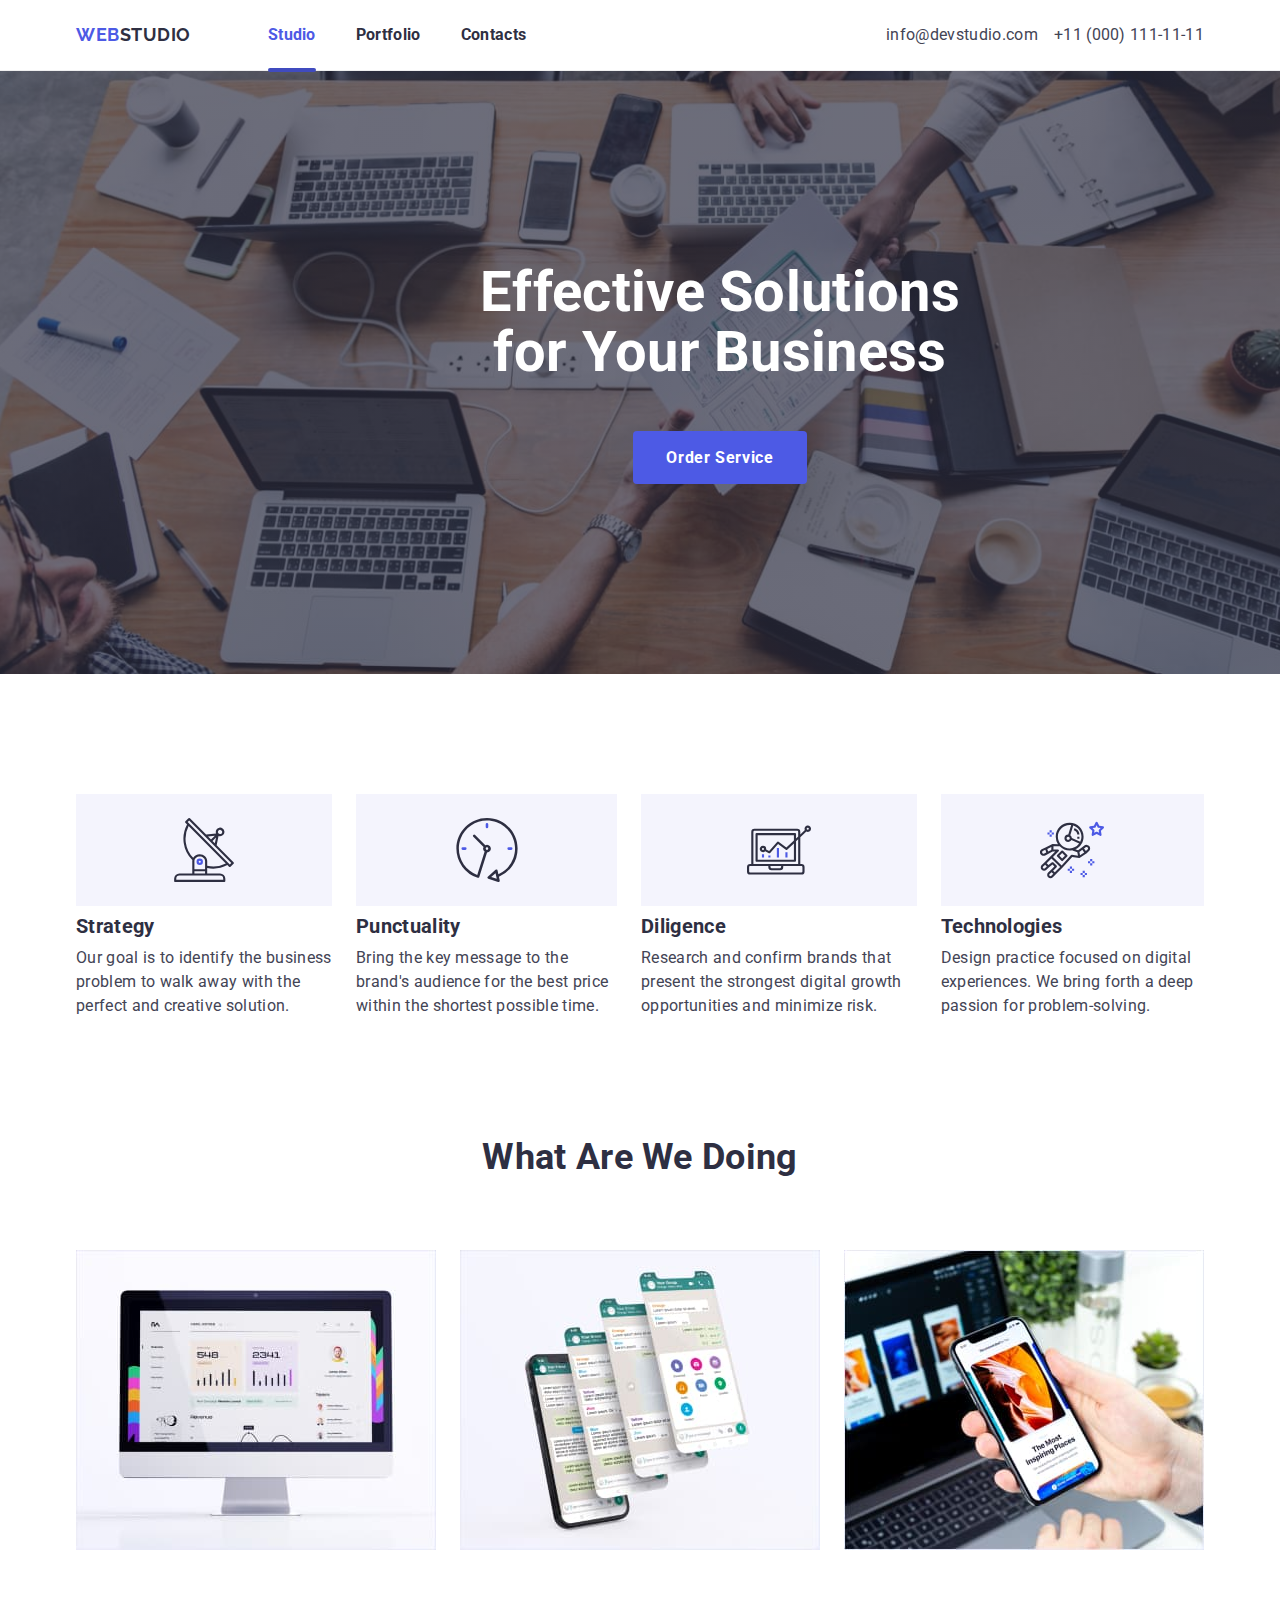
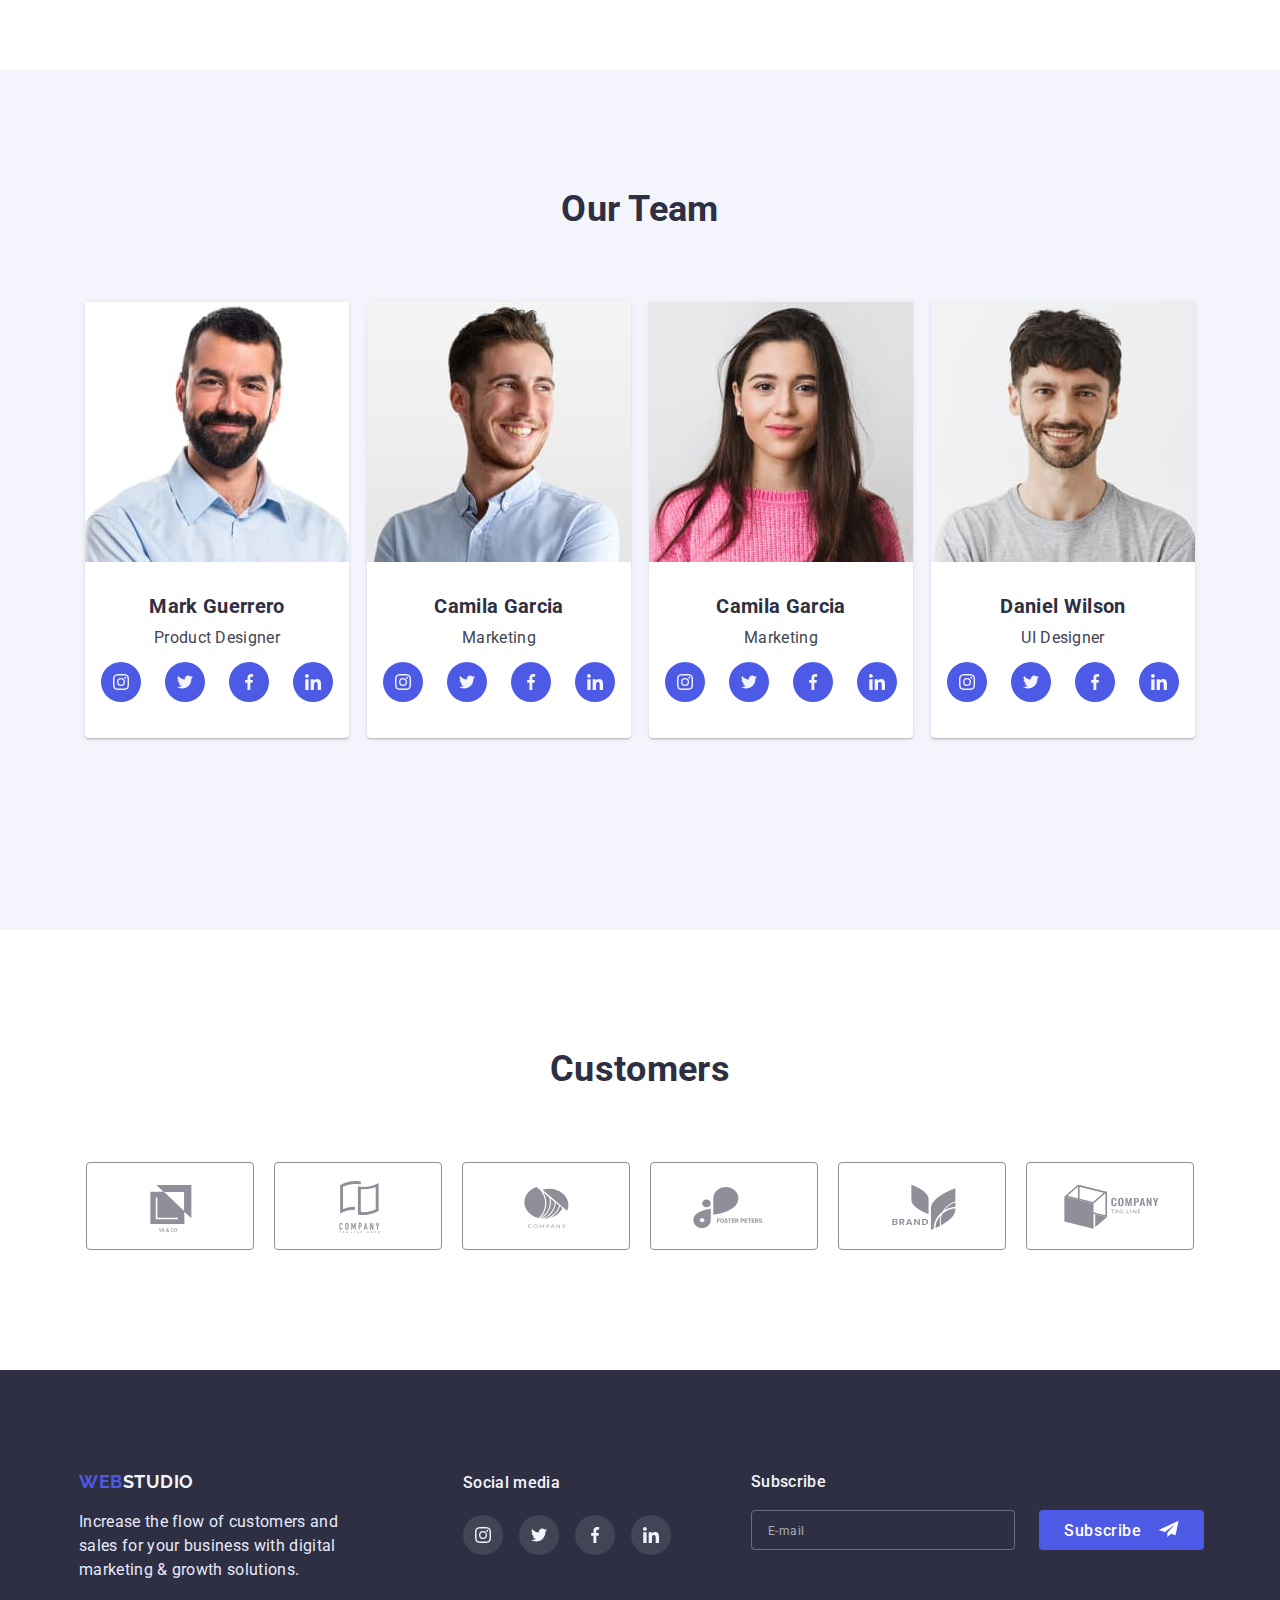
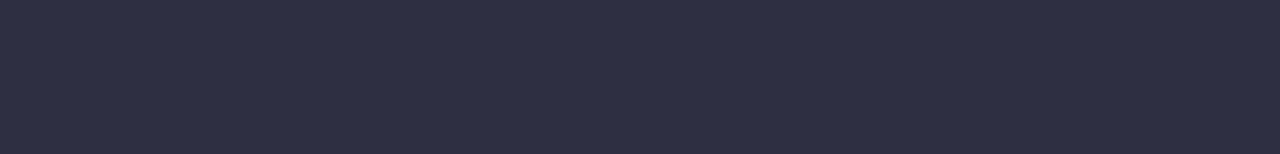
==== commit a4846a80: "адаптивна графіка" ====
--- a/index.html
+++ b/index.html
@@ -45,68 +45,63 @@
             <a href="tel:+110001111111">+11 (000) 111-11-11</a>
           </address>
 
-
-
           <div class="mobile-menu js-menu-container">
-            <div class="container mobile-menu-container ">
+            <div class="container mobile-menu-container">
               <button type="button" class="mobile-menu-close js-close-menu">
                 <svg width="8px" height="8px">
                   <use href="./images/symbol-defs.svg#close"></use>
                 </svg>
               </button>
-                <nav class="mobile-main-nav">
-  
-                  <ul class="mobile-site-nav">
-                    <li class="item-mobile">
-                      <a class="link-mobile" href="./index.html">Studio</a>
-                    </li>
-                    <li class="item-mobile">
-                      <a class="link-mobile" href="./portfolio.html">Portfolio</a>
-                    </li>
-                    <li class="item-mobile"><a class="link-mobile" href="">Contacts</a></li>
-                  </ul>
-                </nav>
-  
-                <address class="mobile-contacts">
-                  <a href="mailto:info@devstudio.com"> <span class="mail">info@devstudio.com</span> </a>
-                  <a href="tel:+110001111111"> <span class="phone">+11 (000) 111-11-11</span> </a>
-                </address>
-  
-                <ul class="mobile-social-list">
-                  <li>
-                    <a class="instagram" aria-label="Instagram" href="#"
-                      ><svg width="40px" height="40px">
-                        <use
-                          href="./images/symbol-defs.svg#Instagram"
-                        ></use></svg
-                    ></a>
-                  </li>
-                  <li>
-                    <a class="twitter" aria-label="Twitter" href="#"
-                      ><svg width="40px" height="40px">
-                        <use href="./images/symbol-defs.svg#Twitter"></use></svg
-                    ></a>
-                  </li>
-                  <li>
-                    <a class="facebook" aria-label="Facebook" href="#"
-                      ><svg width="40px" height="40px">
-                        <use
-                          href="./images/symbol-defs.svg#Facebook"
-                        ></use></svg
-                    ></a>
-                  </li>
-                  <li>
-                    <a class="linkedin" aria-label="LinkedIn" href="#"
-                      ><svg width="40px" height="40px">
-                        <use
-                          href="./images/symbol-defs.svg#LinkedIn"
-                        ></use></svg
-                    ></a>
+              <nav class="mobile-main-nav">
+                <ul class="mobile-site-nav">
+                  <li class="item-mobile">
+                    <a class="link-mobile" href="./index.html">Studio</a>
+                  </li>
+                  <li class="item-mobile">
+                    <a class="link-mobile" href="./portfolio.html">Portfolio</a>
+                  </li>
+                  <li class="item-mobile">
+                    <a class="link-mobile" href="">Contacts</a>
                   </li>
                 </ul>
+              </nav>
+
+              <address class="mobile-contacts">
+                <a href="mailto:info@devstudio.com">
+                  <span class="mail">info@devstudio.com</span>
+                </a>
+                <a href="tel:+110001111111">
+                  <span class="phone">+11 (000) 111-11-11</span>
+                </a>
+              </address>
+
+              <ul class="mobile-social-list">
+                <li>
+                  <a class="instagram" aria-label="Instagram" href="#"
+                    ><svg width="40px" height="40px">
+                      <use href="./images/symbol-defs.svg#Instagram"></use></svg
+                  ></a>
+                </li>
+                <li>
+                  <a class="twitter" aria-label="Twitter" href="#"
+                    ><svg width="40px" height="40px">
+                      <use href="./images/symbol-defs.svg#Twitter"></use></svg
+                  ></a>
+                </li>
+                <li>
+                  <a class="facebook" aria-label="Facebook" href="#"
+                    ><svg width="40px" height="40px">
+                      <use href="./images/symbol-defs.svg#Facebook"></use></svg
+                  ></a>
+                </li>
+                <li>
+                  <a class="linkedin" aria-label="LinkedIn" href="#"
+                    ><svg width="40px" height="40px">
+                      <use href="./images/symbol-defs.svg#LinkedIn"></use></svg
+                  ></a>
+                </li>
+              </ul>
             </div>
-            
-            
           </div>
         </header>
       </div>
@@ -114,13 +109,12 @@
     <main>
       <section class="section hero">
         <div class="container">
-        <h1 class="hero-title">Effective Solutions for Your Business</h1>
-        <button data-modal-open class="button primary" type="button">
-          Order Service
-        </button>
-      </div>
+          <h1 class="hero-title">Effective Solutions for Your Business</h1>
+          <button data-modal-open class="button primary" type="button">
+            Order Service
+          </button>
+        </div>
       </section>
-      
 
       <section class="section">
         <div class="container">
@@ -183,27 +177,50 @@
           <h2 class="section-title">What are we doing</h2>
           <ul class="card-set">
             <li class="card-list">
-              <img
-                src="./images/desktop.jpg"
-                alt="desktop development"
-                width="360"
-              />
-            </li>
-
-            <li class="card-list">
-              <img
-                src="./images/mobile.jpg"
-                alt="mobile development"
-                width="360"
-              />
-            </li>
-
-            <li class="card-list">
-              <img
-                src="./images/inspiring.jpg"
-                alt="mobile development"
-                width="360"
-              />
+              <picture>
+                <source
+                  srcset="./images/desktop.jpg 1x, ./images/deck@2x.jpg 2x"
+                  media="(min-width:1200px)"
+                />
+
+                <img
+                  src="./images/desktop.jpg"
+                  alt="desktop development"
+                  width="360"
+                />
+              </picture>
+            </li>
+
+            <li class="card-list">
+              <picture>
+                <source
+                  srcset="./images/mobile.jpg 1x, ./images/mobile@2x.jpg 2x"
+                  media="(min-width:1200px)"
+                />
+
+                <img
+                  src="./images/mobile.jpg"
+                  alt="mobile development"
+                  width="360"
+                />
+              </picture>
+            </li>
+
+            <li class="card-list">
+              <picture>
+                <source
+                  srcset="
+                    ./images/inspiring.jpg    1x,
+                    ./images/inspiring@2x.jpg 2x
+                  "
+                  media="(min-width:1200px)"
+                />
+                <img
+                  src="./images/inspiring.jpg"
+                  alt="mobile development"
+                  width="360"
+                />
+              </picture>
             </li>
           </ul>
         </div>
@@ -214,7 +231,20 @@
           <h2 class="section-title">Our team</h2>
           <ul class="team-list">
             <li class="card-list">
-              <img src="./images/mark.jpg" alt="Mark Guerrero" width="264" />
+              <picture>
+                <source
+                  srcset="./images/mark.jpg 1x, ./images/img-desk/markl-desk@2x.jpg 2x"
+                  media="(min-width:768px)"
+                />
+                <source
+                srcset="./images/img-mobile/mark-mob.jpg 1x, ./images/img-mobile/mark-mob@2x.jpg 2x"
+                media="(max-width:767px)"
+              />
+
+                <img src="./images/mark.jpg" alt="Mark Guerrero" width="264" />
+              
+              </picture>
+
               <div class="card-content">
                 <h3 class="title">Mark Guerrero</h3>
                 <p class="text">Product Designer</p>
@@ -253,7 +283,18 @@
               </div>
             </li>
             <li class="card-list">
-              <img src="./images/tom.jpg" alt="Tom Ford" width="264" />
+              <picture>
+                <source
+                  srcset="./images/tom.jpg 1x, ./images/img-desk/tom-desk@2x.jpg 2x"
+                  media="(min-width:768px)"
+                />
+                <source
+                srcset="./images/img-mobile/tom-mob.jpg 1x, ./images/img-mobile/tom-mob@2x.jpg 2x"
+                media="(max-width:767px)"
+              />
+                <img src="./images/tom.jpg" alt="Tom Ford" width="264" />
+              </picture>
+              
               <div class="card-content">
                 <h3 class="title">Camila Garcia</h3>
                 <p class="text">Marketing</p>
@@ -292,7 +333,23 @@
               </div>
             </li>
             <li class="card-list">
-              <img src="./images/camila.jpg" alt="Camila Garcia" width="264" />
+
+              <picture>
+                <source
+                srcset="./images/camila.jpg 1x, ./images/img-desk/camila-desk@2x.jpg 2x"
+                media="(min-width:768px)"
+              />
+              <source
+              srcset="./images/img-mobile/camila-mob.jpg 1x, ./images/img-mobile/camila-mob@2x.jpg 2x"
+              media="(max-width:767px)"
+            />
+
+
+            <img src="./images/camila.jpg" alt="Camila Garcia" width="264" />
+              </picture>
+
+
+              
               <div class="card-content">
                 <h3 class="title">Camila Garcia</h3>
                 <p class="text">Marketing</p>
@@ -331,7 +388,22 @@
               </div>
             </li>
             <li class="card-list">
-              <img src="./images/daniel.jpg" alt="Daniel Wilson" width="264" />
+
+<picture>
+
+  <source
+                srcset="./images/daniel.jpg 1x, ./images/img-desk/daniel-desk@2x.jpg 2x"
+                media="(min-width:768px)"
+              />
+              <source
+              srcset="./images/img-mobile/daniel-mob.jpg 1x, ./images/img-mobile/daniel-mob@2x.jpg 2x"
+              media="(max-width:767px)"
+            />
+
+            <img src="./images/daniel.jpg" alt="Daniel Wilson" width="264" />
+</picture>
+
+              
               <div class="card-content">
                 <h3 class="title">Daniel Wilson</h3>
                 <p class="text">UI Designer</p>
@@ -426,50 +498,48 @@
 
     <footer class="footer">
       <div class="container">
-
-<div class="oll-footer-form">
-
-        <div class="footer-content">
-          <div class="marcup">
-            <a class="logo" href="./index.html"
-              ><span class="web">web</span
-              ><span class="studio-footer">studio</span>
-            </a>
-            <p class="footer-text">
-              Increase the flow of customers and sales for your business with
-              digital marketing & growth solutions.
-            </p>
+        <div class="oll-footer-form">
+          <div class="footer-content">
+            <div class="marcup">
+              <a class="logo" href="./index.html"
+                ><span class="web">web</span
+                ><span class="studio-footer">studio</span>
+              </a>
+              <p class="footer-text">
+                Increase the flow of customers and sales for your business with
+                digital marketing & growth solutions.
+              </p>
+            </div>
+            <div class="social-media">
+              <h2><span class="media">Social media</span></h2>
+              <ul class="social-list">
+                <li>
+                  <a class="icon-footer" aria-label="Instagram" href="#"
+                    ><svg width="40px" height="40px">
+                      <use href="./images/symbol-defs.svg#Instagram"></use></svg
+                  ></a>
+                </li>
+                <li>
+                  <a class="icon-footer" aria-label="Twitter" href="#"
+                    ><svg width="40px" height="40px">
+                      <use href="./images/symbol-defs.svg#Twitter"></use></svg
+                  ></a>
+                </li>
+                <li>
+                  <a class="icon-footer" aria-label="Facebook" href="#"
+                    ><svg width="40px" height="40px">
+                      <use href="./images/symbol-defs.svg#Facebook"></use></svg
+                  ></a>
+                </li>
+                <li>
+                  <a class="icon-footer" aria-label="LinkedIn" href="#"
+                    ><svg width="40px" height="40px">
+                      <use href="./images/symbol-defs.svg#LinkedIn"></use></svg
+                  ></a>
+                </li>
+              </ul>
+            </div>
           </div>
-          <div class="social-media">
-            <h2><span class="media">Social media</span></h2>
-            <ul class="social-list">
-              <li>
-                <a class="icon-footer" aria-label="Instagram" href="#"
-                  ><svg width="40px" height="40px">
-                    <use href="./images/symbol-defs.svg#Instagram"></use></svg
-                ></a>
-              </li>
-              <li>
-                <a class="icon-footer" aria-label="Twitter" href="#"
-                  ><svg width="40px" height="40px">
-                    <use href="./images/symbol-defs.svg#Twitter"></use></svg
-                ></a>
-              </li>
-              <li>
-                <a class="icon-footer" aria-label="Facebook" href="#"
-                  ><svg width="40px" height="40px">
-                    <use href="./images/symbol-defs.svg#Facebook"></use></svg
-                ></a>
-              </li>
-              <li>
-                <a class="icon-footer" aria-label="LinkedIn" href="#"
-                  ><svg width="40px" height="40px">
-                    <use href="./images/symbol-defs.svg#LinkedIn"></use></svg
-                ></a>
-              </li>
-            </ul>
-          </div>
-        </div>
 
           <form class="footer-form">
             <p class="media">Subscribe</p>
@@ -490,11 +560,10 @@
             </div>
           </form>
         </div>
-    
       </div>
     </footer>
 
-    <!-- <div class="backdrop is-hidden" data-modal>
+    <div class="backdrop is-hidden" data-modal>
       <div class="modal">
         <button type="button" class="button-close" data-modal-close>
           <svg width="8px" height="8px">
@@ -572,7 +641,7 @@
           <button type="submit" class="modal-button primary">Send</button>
         </form>
       </div>
-    </div> -->
+    </div>
     <script src="./js/mobile-menu.js"></script>
     <script src="./js/modal.js"></script>
   </body>
--- a/css/main.min.css
+++ b/css/main.min.css
@@ -1 +1 @@
-:root{--button-activ-color: #404bbf;--dark-text-color: #2e2f42;--accent-color: #4d5ae5;--success-color: #31d0aa;--white-color: #ffffff;--subtle-text-color: #8e8f99;--primary-text-color: #434455;--light-text-color: #e7e9fc;--light-bgc-color: #f4f4fd;--slate: rgba(142, 143, 153, 1);--modal-color: #fcfcfc;--transition: 250ms cubic-bezier(0.4, 0, 0.2, 1)}.visually-hidden{position:absolute;white-space:nowrap;width:1px;height:1px;overflow:hidden;border:0;padding:0;clip:rect(0 0 0 0);-webkit-clip-path:inset(50%);clip-path:inset(50%);margin:-1px}html{scroll-behavior:smooth}:active,:hover,:focus{outline:0;outline-offset:0}a{text-decoration:none;color:var(--primary-text-color)}ul{list-style:none;margin:0;padding:0}button{cursor:pointer}h1,h2,h3{margin-top:0;margin-bottom:0}p{margin-top:0;margin-bottom:0}img{display:block;max-width:100%}body{background-color:var(--white-color);color:var(--primary-text-color);font-family:Roboto,sans-serif;letter-spacing:.02em;font-size:16px;line-height:1.5}.title{color:var(--dark-text-color);font-size:20px;line-height:1.2;margin-bottom:8px}.section{margin-top:0;padding-top:120px;padding-bottom:120px}.section-portfolio{padding-top:96px;padding-bottom:120px}.section-title{color:var(--dark-text-color);font-size:36px;line-height:1.11;text-align:center;text-transform:capitalize;margin-bottom:72px}.container{padding-left:16px;padding-right:16px}@media screen and (min-width: 480px){.container{width:428px;margin-left:auto;margin-right:auto}}@media screen and (min-width: 768px){.container{width:768px}}@media screen and (min-width: 1200px){.container{width:1158px;padding-left:15px;padding-right:15px}}.head{border-bottom:1px solid rgba(46,47,66,.08);width:100%;top:0;left:0}.logo{font-family:Raleway,sans-serif;text-transform:uppercase;letter-spacing:.03em;font-weight:700;font-size:18px;line-height:1.33;padding-top:24px;padding-bottom:24px;margin-right:77px}.web{color:var(--accent-color);-webkit-transition:color var(--transition);transition:color var(--transition)}.studio{color:var(--dark-text-color);-webkit-transition:color var(--transition);transition:color var(--transition)}a:hover span,a:focus span{color:var(--accent-color)}.header{display:-webkit-box;display:-ms-flexbox;display:flex;-webkit-box-pack:justify;-ms-flex-pack:justify;justify-content:space-between;-webkit-box-align:center;-ms-flex-align:center;align-items:center;padding-top:24px;padding-bottom:24px}@media screen and (max-width: 767px){.site-nav{display:none}.contacts{display:none}.mobile-menu-open{background-color:rgba(0,0,0,0);border:none;padding:0}}@media screen and (min-width: 768px){.mobile-menu-open{display:none}.header{display:-webkit-box;display:-ms-flexbox;display:flex;-webkit-box-align:center;-ms-flex-align:center;align-items:center;height:70px}.main-nav{display:-webkit-box;display:-ms-flexbox;display:flex}.site-nav{display:-webkit-box;display:-ms-flexbox;display:flex;-webkit-box-align:center;-ms-flex-align:center;align-items:center}.site-nav .item:not(:last-child){margin-right:40px}.site-nav .link{display:block;color:var(--dark-text-color);font-weight:700;font-size:16px;line-height:1.5;-webkit-transition:color var(--transition);transition:color var(--transition)}.site-nav .link.current{color:var(--accent-color)}.site-nav .link:hover,.site-nav .link:focus{color:var(--accent-color)}.item{position:relative}.current::after{display:inline-block;position:absolute;content:"";width:100%;height:4px;left:0px;top:45px;background:var(--button-activ-color);border-radius:2px}.contacts>a{color:var(--primary-text-color);font-style:normal;margin-right:16px;-webkit-transition:color var(--transition);transition:color var(--transition)}.contacts a:hover,.contacts a:focus{color:var(--accent-color)}}@media screen and (min-width: 1200px){.contacts>a:last-child{margin-right:0}.contacts{display:-webkit-inline-box;display:-ms-inline-flexbox;display:inline-flex;margin-left:auto}}.hero{width:428px;height:432px;margin-left:auto;margin-right:auto;padding-top:112px;padding-bottom:112px;text-align:center;background-color:var(--dark-text-color);background-image:-webkit-gradient(linear, left top, left bottom, from(rgba(46, 47, 66, 0.7)), to(rgba(46, 47, 66, 0.7))),url(../images/hero.jpg);background-image:linear-gradient(rgba(46, 47, 66, 0.7), rgba(46, 47, 66, 0.7)),url(../images/hero.jpg);background-size:cover;background-repeat:no-repeat;background-position:50% 50%}.hero-title{margin-top:0;margin-bottom:72px;margin-left:auto;margin-right:auto;color:var(--white-color);font-size:36px;line-height:1.11;width:318px;height:80px}@media screen and (min-width: 768px){.hero{width:768px;height:436px;margin-left:auto;margin-right:auto;padding-bottom:108px}.hero-title{margin-bottom:40px;font-size:56px;line-height:1.07;width:494px;height:102px}}@media screen and (min-width: 1200px){.hero{width:1440px;height:603px;padding-top:192px;padding-bottom:192px}.hero-title{margin-bottom:48px;width:492px;height:120px}}@media screen and (max-width: 1199px){.section-indent{display:none}}.section-indent{padding-top:0}.card-set{display:-webkit-box;display:-ms-flexbox;display:flex}.card-list{margin-right:24px}.card-list:last-child{margin-right:0}@media screen and (max-width: 1199px){.icon{display:none}.our-items .title{text-align:center}}@media screen and (max-width: 1199px){.our-items .title{font-weight:700;font-size:36px;line-height:1.11;text-transform:capitalize}.our-items .text{font-weight:500}.section{padding-top:96px}.card-list:not(:last-child){margin-bottom:72px}}@media screen and (min-width: 768px)and (max-width: 1199px){.our-items{display:-webkit-box;display:-ms-flexbox;display:flex;-ms-flex-wrap:wrap;flex-wrap:wrap}.our-items .card-list{width:356px;margin-right:24px;margin-bottom:72px}.our-items .card-list:nth-child(even){margin-right:0}.our-items .card-list:nth-child(n+3){margin-bottom:0}}@media screen and (min-width: 1200px){.our-items{display:-webkit-box;display:-ms-flexbox;display:flex;-webkit-box-pack:justify;-ms-flex-pack:justify;justify-content:space-between}.icon{display:-webkit-box;display:-ms-flexbox;display:flex;height:112px;background-color:var(--light-bgc-color);-webkit-box-pack:center;-ms-flex-pack:center;justify-content:center;-webkit-box-align:center;-ms-flex-align:center;align-items:center;margin-bottom:8px}}.team-list{display:-webkit-box;display:-ms-flexbox;display:flex;-ms-flex-wrap:wrap;flex-wrap:wrap}.team-list .card-list{margin-top:0;margin-left:auto;margin-right:auto;margin-bottom:72px}.our-team{background-color:var(--light-bgc-color);text-align:center;margin-bottom:0;height:auto}.our-team .card-list{background-color:var(--white-color)}.team-list>.card-list{-webkit-box-shadow:0px 1px 6px rgba(46,47,66,.08),0px 1px 1px rgba(46,47,66,.16),0px 2px 1px rgba(46,47,66,.08);box-shadow:0px 1px 6px rgba(46,47,66,.08),0px 1px 1px rgba(46,47,66,.16),0px 2px 1px rgba(46,47,66,.08);border-radius:0px 0px 4px 4px}@media screen and (max-width: 767px){.team-list .card-list:last-child{margin-bottom:0}}@media screen and (min-width: 768px)and (max-width: 1199px){.team-list .card-list{margin-bottom:64px}.team-list .card-list:nth-child(n+3){margin-bottom:0}}.customers-logo{fill:var(--slate)}.our-customers{display:-webkit-box;display:-ms-flexbox;display:flex;-ms-flex-wrap:wrap;flex-wrap:wrap}.customers-logo{display:-webkit-box;display:-ms-flexbox;display:flex;width:190px;height:88px;-webkit-box-pack:center;-ms-flex-pack:center;justify-content:center;-webkit-box-align:center;-ms-flex-align:center;align-items:center;border:1px solid var(--slate);border-radius:4px;-webkit-transition:fill var(--transition);transition:fill var(--transition)}@media screen and (max-width: 767px){.our-customers .card-list{display:-webkit-box;display:-ms-flexbox;display:flex;margin-right:0;margin-bottom:72px;width:calc((100% - 16px)/2)}.our-customers .card-list:nth-child(n+5){margin-bottom:0}.our-customers .card-list:nth-child(odd){margin-right:16px}}.customers-logo:hover,.customers-logo:focus{fill:var(--button-activ-color);border-color:var(--button-activ-color)}@media screen and (min-width: 768px){.our-customers .card-list{gap:24px;margin-left:auto;margin-right:auto}}@media screen and (min-width: 1200px){.customers-logo{width:168px;-webkit-box-pack:center;-ms-flex-pack:center;justify-content:center;-webkit-box-align:center;-ms-flex-align:center;align-items:center}}.social-list{display:-webkit-box;display:-ms-flexbox;display:flex;-webkit-box-pack:justify;-ms-flex-pack:justify;justify-content:space-between;padding-top:4px;padding-bottom:4px;margin-top:8px}.social-list a{display:-webkit-box;display:-ms-flexbox;display:flex}.twitter,.instagram,.facebook,.linkedin{fill:var(--accent-color);-webkit-transition:fill var(--transition);transition:fill var(--transition)}.twitter:hover,.instagram:hover,.facebook:hover,.linkedin:hover,.twitter:focus,.instagram:focus,.facebook:focus,.linkedin:focus{fill:var(--button-activ-color)}.button-filters{display:-webkit-box;display:-ms-flexbox;display:flex;-webkit-box-pack:center;-ms-flex-pack:center;justify-content:center;text-align:center;margin-top:0;margin-bottom:72px}.button-list{margin-right:24px}.button-list:hover,.button-list:focus{-webkit-box-shadow:0px 1px 6px rgba(46,47,66,.08);box-shadow:0px 1px 6px rgba(46,47,66,.08)}.button-list:last-child{margin-right:0}.button{display:inline-block;font-family:inherit;cursor:pointer;text-align:center;border:1px solid rgba(0,0,0,0);font-weight:700;font-size:16px;border-radius:4px;letter-spacing:.04em;-webkit-transition:color var(--transition),background-color var(--transition);transition:color var(--transition),background-color var(--transition)}.button.primary{color:var(--white-color);background-color:var(--accent-color);line-height:1.19;padding:16px 32px}.primary:hover,.primary:focus{color:var(--white-color);background-color:var(--button-activ-color);-webkit-box-shadow:0px 4px 4px rgba(0,0,0,.15);box-shadow:0px 4px 4px rgba(0,0,0,.15)}.button.filters{color:var(--accent-color);background-color:var(--light-bgc-color);border-color:var(--light-text-color);line-height:1.5;padding:8px 16px}.button.filters:hover,.button.filters:focus{color:var(--white-color);background-color:var(--button-activ-color);-webkit-box-shadow:0px 4px 4px rgba(0,0,0,.15);box-shadow:0px 4px 4px rgba(0,0,0,.15)}@media screen and (max-width: 767px){.social-media{margin-left:auto;margin-right:auto;margin-bottom:72px;max-width:208px}}.footer{display:-webkit-box;display:-ms-flexbox;display:flex;background-color:var(--dark-text-color);padding-top:96px;padding-bottom:96px;-webkit-box-pack:center;-ms-flex-pack:center;justify-content:center}.studio-footer{color:var(--light-bgc-color);text-transform:uppercase;-webkit-transition:color var(--transition);transition:color var(--transition)}.footer-text{color:var(--light-text-color);margin-top:16px}.marcup{display:-webkit-box;display:-ms-flexbox;display:flex;-webkit-box-orient:vertical;-webkit-box-direction:normal;-ms-flex-direction:column;flex-direction:column;-webkit-box-align:center;-ms-flex-align:center;align-items:center;margin-left:auto;margin-right:auto;padding-left:64px;padding-right:64px;padding-bottom:72px}.marcup .logo{margin-right:0;padding:0}.media{display:-webkit-box;display:-ms-flexbox;display:flex;-webkit-box-pack:center;-ms-flex-pack:center;justify-content:center;margin-bottom:16px;font-weight:500;font-size:16px;color:var(--light-bgc-color)}.icon-footer{fill:rgba(255,255,255,.1);-webkit-transition:fill var(--transition);transition:fill var(--transition)}.icon-footer:hover,.icon-footer:focus{fill:var(--success-color)}@media screen and (min-width: 768px){.footer-content{display:-webkit-box;display:-ms-flexbox;display:flex;gap:24px;-webkit-box-align:baseline;-ms-flex-align:baseline;align-items:baseline;margin-left:auto;-webkit-box-pack:start;-ms-flex-pack:start;justify-content:flex-start}.marcup{-webkit-box-align:start;-ms-flex-align:start;align-items:flex-start;padding-bottom:0;width:264px;padding-left:0;padding-right:0;margin-right:0;margin-bottom:72px;margin-left:30px}.media{-webkit-box-pack:start;-ms-flex-pack:start;justify-content:flex-start;max-width:208px}.social-list{display:-webkit-box;display:-ms-flexbox;display:flex;gap:16px}}@media screen and (min-width: 1200px){.footer{margin-top:0;padding-top:100px;padding-bottom:100px}.marcup{width:264px;margin-right:120px;margin-left:0}.footer-content{-webkit-box-pack:start;-ms-flex-pack:start;justify-content:flex-start;gap:0}}.mobile-menu{position:fixed;width:100%;height:100%;z-index:101;top:0;left:0;background-color:var(--white-color);opacity:0;visibility:hidden;pointer-events:auto;-webkit-transition:opacity 500ms ease-in-out,visibility 500ms ease-in-out;transition:opacity 500ms ease-in-out,visibility 500ms ease-in-out}.mobile-menu-open_icon:hover,.mobile-menu-open_icon:focus{fill:var(--accent-color)}.mobile-menu.is-open{opacity:1;visibility:visible}.mobile-menu-container{position:relative;display:-webkit-box;display:-ms-flexbox;display:flex;-webkit-box-orient:vertical;-webkit-box-direction:normal;-ms-flex-direction:column;flex-direction:column;-webkit-box-pack:justify;-ms-flex-pack:justify;justify-content:space-between;height:100%;padding-top:80px;padding-left:40px;padding-right:60px;padding-bottom:40px}.mobile-menu-close{position:absolute;top:24px;right:16px;display:-webkit-box;display:-ms-flexbox;display:flex;-webkit-box-pack:center;-ms-flex-pack:center;justify-content:center;-webkit-box-align:center;-ms-flex-align:center;align-items:center;background-color:var(--light-text-color);border:1px solid rgba(0,0,0,.1);border-radius:50%;width:24px;height:24px;padding:0;-webkit-transition:fill var(--transition),background-color var(--transition);transition:fill var(--transition),background-color var(--transition)}.mobile-menu-close:hover,.mobile-menu-close:focus{background-color:var(--button-activ-color);-webkit-box-shadow:0px 4px 4px rgba(0,0,0,.25);box-shadow:0px 4px 4px rgba(0,0,0,.25);fill:var(--white-color)}.mobile-social-list{display:-webkit-box;display:-ms-flexbox;display:flex;-webkit-box-pack:justify;-ms-flex-pack:justify;justify-content:space-between;margin-top:48px}.mobile-social-list a{display:-webkit-box;display:-ms-flexbox;display:flex}.mobile-site-nav{display:-webkit-box;display:-ms-flexbox;display:flex;-webkit-box-orient:vertical;-webkit-box-direction:normal;-ms-flex-direction:column;flex-direction:column;gap:40px}.mobile-contacts{display:-webkit-box;display:-ms-flexbox;display:flex;-webkit-box-orient:vertical;-webkit-box-direction:reverse;-ms-flex-direction:column-reverse;flex-direction:column-reverse;gap:40px;margin-top:auto;font-style:normal}.phone{font-style:normal;font-weight:600;font-size:34px;line-height:1.11;text-transform:capitalize;white-space:nowrap}.phone:hover,.phone:focus{color:var(--accent-color)}.mail{font-weight:500;font-size:20px;line-height:1.2;letter-spacing:.02em;color:#434455}.mail:hover,.mail:focus{color:var(--accent-color)}.item-mobile{font-family:"Roboto";font-style:normal;font-weight:700;font-size:36px;line-height:1.11;letter-spacing:.02em;text-transform:capitalize;color:#2e2f42}.link-mobile:hover,.link-mobile:focus{color:var(--accent-color)}.twitter,.instagram,.facebook,.linkedin{fill:var(--accent-color);-webkit-transition:fill var(--transition);transition:fill var(--transition)}.twitter:hover,.instagram:hover,.facebook:hover,.linkedin:hover,.twitter:focus,.instagram:focus,.facebook:focus,.linkedin:focus{fill:var(--button-activ-color)}@media screen and (max-width: 380px){.phone{font-style:normal;font-weight:600;font-size:28px;line-height:1.08;text-transform:capitalize;white-space:nowrap}}.backdrop{position:fixed;top:0;left:0;width:100%;height:100%;background-color:rgba(46,47,66,.4);opacity:1;-webkit-transition:opacity var(--transition),visibility var(--transition);transition:opacity var(--transition),visibility var(--transition)}.backdrop.is-hidden{opacity:0;visibility:hidden;pointer-events:none}.backdrop.is-hidden .modal{-webkit-transform:translate(-50%, -50%) scale(1.5);transform:translate(-50%, -50%) scale(1.5);opacity:0}.modal{position:absolute;top:50%;left:50%;-webkit-transform:translate(-50%, -50%) scale(1);transform:translate(-50%, -50%) scale(1);opacity:1;min-height:584px;width:408px;border-radius:4px;background-color:var(--modal-color);-webkit-transition:opacity var(--transition),-webkit-transform var(--transition);transition:opacity var(--transition),-webkit-transform var(--transition);transition:transform var(--transition),opacity var(--transition);transition:transform var(--transition),opacity var(--transition),-webkit-transform var(--transition);padding-top:72px;padding-right:24px;padding-left:24px;padding-bottom:24px}.button-close{position:absolute;top:24px;right:24px;display:-webkit-box;display:-ms-flexbox;display:flex;-webkit-box-pack:center;-ms-flex-pack:center;justify-content:center;-webkit-box-align:center;-ms-flex-align:center;align-items:center;background-color:var(--light-text-color);border:1px solid rgba(0,0,0,.1);border-radius:50%;width:24px;height:24px;padding:0;-webkit-transition:fill var(--transition),background-color var(--transition);transition:fill var(--transition),background-color var(--transition)}.button-close:hover,.button-close:focus{background-color:var(--button-activ-color);-webkit-box-shadow:0px 4px 4px rgba(0,0,0,.25);box-shadow:0px 4px 4px rgba(0,0,0,.25);fill:var(--white-color)}.modal-text{color:var(--dark-text-color);font-weight:500;margin-bottom:16px;text-align:center}.modal-input-text{display:inline-block;font-size:12px;letter-spacing:.01em;margin-bottom:4px;color:var(--subtle-text-color)}.modal-chek-text{display:inline-block;font-size:12px;line-height:1.33;letter-spacing:.04em;margin-bottom:4px;color:#757575}.modal-check>.modal-chek-text{margin-bottom:24px}.modal-check{display:-webkit-box;display:-ms-flexbox;display:flex;cursor:pointer}.policy{color:var(--accent-color);font-size:12px;line-height:1.33;letter-spacing:.04em;-webkit-text-decoration-line:underline;text-decoration-line:underline}.modal-form{display:-webkit-box;display:-ms-flexbox;display:flex;-webkit-box-orient:vertical;-webkit-box-direction:normal;-ms-flex-direction:column;flex-direction:column}.modal-form-field{display:block;margin-bottom:8px}.modal-form-icon{position:relative}.modal-form-input:focus{outline:none;border-color:var(--accent-color)}.modal-form-input:focus+.modal-icon{fill:var(--accent-color)}.modal-icon{position:absolute;display:block;top:-2px;left:16px;-webkit-transition:fill var(--transition);transition:fill var(--transition)}.modal-comment-field{display:-webkit-box;display:-ms-flexbox;display:flex;-webkit-box-orient:vertical;-webkit-box-direction:normal;-ms-flex-direction:column;flex-direction:column;margin-bottom:16px}.modal-form-input{width:100%;height:40px;border:1px solid rgba(33,33,33,.2);border-radius:4px;padding-left:42px;-webkit-transition:border-color var(--transition);transition:border-color var(--transition)}.field-comment{width:100%;height:120px;resize:none;padding:8px 16px;border:1px solid rgba(33,33,33,.2);border-radius:4px}.field-comment:focus{outline:none;border-color:var(--accent-color);-webkit-transition:border-color var(--transition);transition:border-color var(--transition)}.field-comment::-webkit-input-placeholder{font-size:12px;line-height:1.33;letter-spacing:.04em;color:rgba(117,117,117,.5)}.field-comment::-moz-placeholder{font-size:12px;line-height:1.33;letter-spacing:.04em;color:rgba(117,117,117,.5)}.field-comment:-ms-input-placeholder{font-size:12px;line-height:1.33;letter-spacing:.04em;color:rgba(117,117,117,.5)}.field-comment::-ms-input-placeholder{font-size:12px;line-height:1.33;letter-spacing:.04em;color:rgba(117,117,117,.5)}.field-comment::placeholder{font-size:12px;line-height:1.33;letter-spacing:.04em;color:rgba(117,117,117,.5)}.modal-button{display:inline-block;-ms-flex-item-align:center;align-self:center;width:169px;height:56px;font-family:inherit;cursor:pointer;text-align:center;border:1px solid rgba(0,0,0,0);font-weight:500;font-size:16px;border-radius:4px;letter-spacing:.04em;-webkit-transition:background-color var(--transition);transition:background-color var(--transition)}.modal-button.primary{color:var(--white-color);background-color:var(--accent-color);line-height:1.5}.primary:hover,.primary:focus{color:var(--white-color);background-color:var(--button-activ-color);-webkit-box-shadow:0px 4px 4px rgba(0,0,0,.15);box-shadow:0px 4px 4px rgba(0,0,0,.15)}.input-chek{position:absolute;white-space:nowrap;width:1px;height:1px;overflow:hidden;border:0;padding:0;clip:rect(0 0 0 0);-webkit-clip-path:inset(50%);clip-path:inset(50%);margin:-1px}.input-chek:checked+.vector{border-color:var(--accent-color);background-color:var(--accent-color);background-image:url(../images/vector.svg);background-size:contain;background-origin:border-box}.vector{display:inline-block;width:16px;height:16px;border:1.25px solid #2e2f42;border-radius:2px;margin-right:8px}.input-chek:focus+.vector{border-color:var(--accent-color);-webkit-transition:border-color var(--transition);transition:border-color var(--transition)}@media screen and (max-width: 767px){.footer-input{margin-bottom:16px}.footer-label{-webkit-box-orient:vertical;-webkit-box-direction:normal;-ms-flex-direction:column;flex-direction:column}}.footer-label{display:-webkit-box;display:-ms-flexbox;display:flex}.footer-button{display:-webkit-box;display:-ms-flexbox;display:flex;gap:16px;width:165px;height:40px;font-family:inherit;cursor:pointer;text-align:center;border:1px solid rgba(0,0,0,0);font-weight:500;font-size:16px;border-radius:4px;letter-spacing:.04em;-webkit-transition:background-color var(--transition);transition:background-color var(--transition);padding:8px 24px;-ms-flex-item-align:center;align-self:center}.footer-button.primary{color:var(--white-color);background-color:var(--accent-color);line-height:1.5}.footer-button.primary:hover{background-color:var(--button-activ-color)}.footer-form{display:block}.footer-input{color:var(--white-color);width:100%;height:40px;border:1px solid rgba(255,255,255,.3);background-color:rgba(0,0,0,0);border-radius:4px;padding-left:16px;-webkit-transition:border-color var(--transition);transition:border-color var(--transition)}.footer-input:focus{border-color:var(--button-activ-color)}.footer-input::-webkit-input-placeholder{font-size:12px;line-height:20;letter-spacing:.04em;color:rgba(255,255,255,.6)}.footer-input::-moz-placeholder{font-size:12px;line-height:20;letter-spacing:.04em;color:rgba(255,255,255,.6)}.footer-input:-ms-input-placeholder{font-size:12px;line-height:20;letter-spacing:.04em;color:rgba(255,255,255,.6)}.footer-input::-ms-input-placeholder{font-size:12px;line-height:20;letter-spacing:.04em;color:rgba(255,255,255,.6)}.footer-input::placeholder{font-size:12px;line-height:20;letter-spacing:.04em;color:rgba(255,255,255,.6)}@media screen and (min-width: 768px){.footer-input{width:264px}.footer-form{margin-left:30px}.footer-label{gap:24px}}@media screen and (min-width: 1200px){.footer-form{margin-left:80px}.oll-footer-form{display:-webkit-box;display:-ms-flexbox;display:flex}}.projects{display:-webkit-box;display:-ms-flexbox;display:flex;-ms-flex-wrap:wrap;flex-wrap:wrap}.project-list{margin-right:24px;margin-bottom:48px;border-bottom:.5px solid #f4f4fd}.project-list:hover,.project-list:focus{-webkit-box-shadow:0px 1px 6px rgba(46,47,66,.08);box-shadow:0px 1px 6px rgba(46,47,66,.08)}.project-list:nth-last-child(-n+3){margin-bottom:0}.project-list:nth-child(3n){margin-right:0}.thumb{position:relative;overflow:hidden}.text-op{position:absolute;width:100%;height:100%;left:0;top:0;padding-top:40px;padding-left:32px;padding-right:32px;background-color:var(--accent-color);color:var(--white-color);-webkit-transform:translate(0, 100%);transform:translate(0, 100%);-webkit-transition:-webkit-transform var(--transition);transition:-webkit-transform var(--transition);transition:transform var(--transition);transition:transform var(--transition), -webkit-transform var(--transition)}.link-op:hover .text-op,.link-op:focus .text-op{-webkit-transform:translate(0, 0);transform:translate(0, 0)}.card-content{margin:0;padding-right:16px;padding-top:32px;padding-bottom:32px;padding-left:16px}/*# sourceMappingURL=main.min.css.map */+:root{--button-activ-color: #404bbf;--dark-text-color: #2e2f42;--accent-color: #4d5ae5;--success-color: #31d0aa;--white-color: #ffffff;--subtle-text-color: #8e8f99;--primary-text-color: #434455;--light-text-color: #e7e9fc;--light-bgc-color: #f4f4fd;--slate: rgba(142, 143, 153, 1);--modal-color: #fcfcfc;--transition: 250ms cubic-bezier(0.4, 0, 0.2, 1)}.visually-hidden{position:absolute;white-space:nowrap;width:1px;height:1px;overflow:hidden;border:0;padding:0;clip:rect(0 0 0 0);-webkit-clip-path:inset(50%);clip-path:inset(50%);margin:-1px}html{scroll-behavior:smooth}:active,:hover,:focus{outline:0;outline-offset:0}a{text-decoration:none;color:var(--primary-text-color)}ul{list-style:none;margin:0;padding:0}button{cursor:pointer}h1,h2,h3{margin-top:0;margin-bottom:0}p{margin-top:0;margin-bottom:0}img{display:block;max-width:100%}body{background-color:var(--white-color);color:var(--primary-text-color);font-family:Roboto,sans-serif;letter-spacing:.02em;font-size:16px;line-height:1.5}.title{color:var(--dark-text-color);font-size:20px;line-height:1.2;margin-bottom:8px}.section{margin-top:0;padding-top:120px;padding-bottom:120px}.section-portfolio{padding-top:96px;padding-bottom:120px}.section-title{color:var(--dark-text-color);font-size:36px;line-height:1.11;text-align:center;text-transform:capitalize;margin-bottom:72px}.container{padding-left:16px;padding-right:16px}@media screen and (min-width: 480px){.container{width:428px;margin-left:auto;margin-right:auto}}@media screen and (min-width: 768px){.container{width:768px}}@media screen and (min-width: 1200px){.container{width:1158px;padding-left:15px;padding-right:15px}}.head{border-bottom:1px solid rgba(46,47,66,.08);width:100%;top:0;left:0}.logo{font-family:Raleway,sans-serif;text-transform:uppercase;letter-spacing:.03em;font-weight:700;font-size:18px;line-height:1.33;padding-top:24px;padding-bottom:24px;margin-right:77px}.web{color:var(--accent-color);-webkit-transition:color var(--transition);transition:color var(--transition)}.studio{color:var(--dark-text-color);-webkit-transition:color var(--transition);transition:color var(--transition)}a:hover span,a:focus span{color:var(--accent-color)}.header{display:-webkit-box;display:-ms-flexbox;display:flex;-webkit-box-pack:justify;-ms-flex-pack:justify;justify-content:space-between;-webkit-box-align:center;-ms-flex-align:center;align-items:center;padding-top:24px;padding-bottom:24px}@media screen and (max-width: 767px){.site-nav{display:none}.contacts{display:none}.mobile-menu-open{background-color:rgba(0,0,0,0);border:none;padding:0}}@media screen and (min-width: 768px){.mobile-menu-open{display:none}.header{display:-webkit-box;display:-ms-flexbox;display:flex;-webkit-box-align:center;-ms-flex-align:center;align-items:center;height:70px}.main-nav{display:-webkit-box;display:-ms-flexbox;display:flex}.site-nav{display:-webkit-box;display:-ms-flexbox;display:flex;-webkit-box-align:center;-ms-flex-align:center;align-items:center}.site-nav .item:not(:last-child){margin-right:40px}.site-nav .link{display:block;color:var(--dark-text-color);font-weight:700;font-size:16px;line-height:1.5;-webkit-transition:color var(--transition);transition:color var(--transition)}.site-nav .link.current{color:var(--accent-color)}.site-nav .link:hover,.site-nav .link:focus{color:var(--accent-color)}.item{position:relative}.current::after{display:inline-block;position:absolute;content:"";width:100%;height:4px;left:0px;top:45px;background:var(--button-activ-color);border-radius:2px}.contacts>a{color:var(--primary-text-color);font-style:normal;margin-right:16px;-webkit-transition:color var(--transition);transition:color var(--transition)}.contacts a:hover,.contacts a:focus{color:var(--accent-color)}}@media screen and (min-width: 1200px){.contacts>a:last-child{margin-right:0}.contacts{display:-webkit-inline-box;display:-ms-inline-flexbox;display:inline-flex;margin-left:auto}}.hero{width:428px;height:432px;margin-left:auto;margin-right:auto;padding-top:112px;padding-bottom:112px;text-align:center;background-color:var(--dark-text-color);background-image:-webkit-gradient(linear, left top, left bottom, from(rgba(46, 47, 66, 0.7)), to(rgba(46, 47, 66, 0.7))),url(../../images/img-mobile/hero-mob.jpg);background-image:linear-gradient(rgba(46, 47, 66, 0.7), rgba(46, 47, 66, 0.7)),url(../../images/img-mobile/hero-mob.jpg);background-size:cover;background-repeat:no-repeat;background-position:50% 50%}@media screen and (min-device-pixel-ratio: 2)and (max-width: 767px),screen and (-webkit-min-device-pixel-ratio: 2)and (max-width: 767px),screen and (min-resolution: 192dpi)and (max-width: 767px),screen and (min-resolution: 2dppx)and (max-width: 767px){.hero{background-image:-webkit-gradient(linear, left top, left bottom, from(rgba(46, 47, 66, 0.7)), to(rgba(46, 47, 66, 0.7))),url(../../images/img-mobile/hero-mob@2x.jpg);background-image:linear-gradient(rgba(46, 47, 66, 0.7), rgba(46, 47, 66, 0.7)),url(../../images/img-mobile/hero-mob@2x.jpg)}}@media screen and (min-width: 768px){.hero{background-image:-webkit-gradient(linear, left top, left bottom, from(rgba(46, 47, 66, 0.7)), to(rgba(46, 47, 66, 0.7))),url(../../images/img-tab/hero-tab.jpg);background-image:linear-gradient(rgba(46, 47, 66, 0.7), rgba(46, 47, 66, 0.7)),url(../../images/img-tab/hero-tab.jpg)}}@media screen and (min-device-pixel-ratio: 2)and (min-width: 768px),screen and (-webkit-min-device-pixel-ratio: 2)and (min-width: 768px),screen and (min-resolution: 192dpi)and (min-width: 768px),screen and (min-resolution: 2dppx)and (min-width: 768px){.hero{background-image:-webkit-gradient(linear, left top, left bottom, from(rgba(46, 47, 66, 0.7)), to(rgba(46, 47, 66, 0.7))),url(../../images/img-tab/hero-tab@2x.jpg);background-image:linear-gradient(rgba(46, 47, 66, 0.7), rgba(46, 47, 66, 0.7)),url(../../images/img-tab/hero-tab@2x.jpg)}}@media screen and (min-width: 1200px){.hero{background-image:-webkit-gradient(linear, left top, left bottom, from(rgba(46, 47, 66, 0.7)), to(rgba(46, 47, 66, 0.7))),url(../../images/img-desk/hero-desk.jpg);background-image:linear-gradient(rgba(46, 47, 66, 0.7), rgba(46, 47, 66, 0.7)),url(../../images/img-desk/hero-desk.jpg)}}@media screen and (min-device-pixel-ratio: 2)and (min-width: 1200px),screen and (-webkit-min-device-pixel-ratio: 2)and (min-width: 1200px),screen and (min-resolution: 192dpi)and (min-width: 1200px),screen and (min-resolution: 2dppx)and (min-width: 1200px){.hero{background-image:-webkit-gradient(linear, left top, left bottom, from(rgba(46, 47, 66, 0.7)), to(rgba(46, 47, 66, 0.7))),url(../../images/img-desk/hero-desk@2x.jpg);background-image:linear-gradient(rgba(46, 47, 66, 0.7), rgba(46, 47, 66, 0.7)),url(../../images/img-desk/hero-desk@2x.jpg)}}.hero-title{margin-top:0;margin-bottom:72px;margin-left:auto;margin-right:auto;color:var(--white-color);font-size:36px;line-height:1.11;width:318px;height:80px}@media screen and (min-width: 768px){.hero{width:768px;height:436px;margin-left:auto;margin-right:auto;padding-bottom:108px}.hero-title{margin-bottom:40px;font-size:56px;line-height:1.07;width:494px;height:102px}}@media screen and (min-width: 1200px){.hero{width:1440px;height:603px;padding-top:192px;padding-bottom:192px}.hero-title{margin-bottom:48px;width:492px;height:120px}}@media screen and (max-width: 1199px){.section-indent{display:none}}.section-indent{padding-top:0}.card-set{display:-webkit-box;display:-ms-flexbox;display:flex}.card-list{margin-right:24px}.card-list:last-child{margin-right:0}@media screen and (max-width: 1199px){.icon{display:none}.our-items .title{text-align:center}}@media screen and (max-width: 1199px){.our-items .title{font-weight:700;font-size:36px;line-height:1.11;text-transform:capitalize}.our-items .text{font-weight:500}.section{padding-top:96px}.card-list:not(:last-child){margin-bottom:72px}}@media screen and (min-width: 768px)and (max-width: 1199px){.our-items{display:-webkit-box;display:-ms-flexbox;display:flex;-ms-flex-wrap:wrap;flex-wrap:wrap}.our-items .card-list{width:356px;margin-right:24px;margin-bottom:72px}.our-items .card-list:nth-child(even){margin-right:0}.our-items .card-list:nth-child(n+3){margin-bottom:0}}@media screen and (min-width: 1200px){.our-items{display:-webkit-box;display:-ms-flexbox;display:flex;-webkit-box-pack:justify;-ms-flex-pack:justify;justify-content:space-between}.icon{display:-webkit-box;display:-ms-flexbox;display:flex;height:112px;background-color:var(--light-bgc-color);-webkit-box-pack:center;-ms-flex-pack:center;justify-content:center;-webkit-box-align:center;-ms-flex-align:center;align-items:center;margin-bottom:8px}}.team-list{display:-webkit-box;display:-ms-flexbox;display:flex;-ms-flex-wrap:wrap;flex-wrap:wrap}.team-list .card-list{margin-top:0;margin-left:auto;margin-right:auto;margin-bottom:72px}.our-team{background-color:var(--light-bgc-color);text-align:center;margin-bottom:0;height:auto}.our-team .card-list{background-color:var(--white-color)}.team-list>.card-list{-webkit-box-shadow:0px 1px 6px rgba(46,47,66,.08),0px 1px 1px rgba(46,47,66,.16),0px 2px 1px rgba(46,47,66,.08);box-shadow:0px 1px 6px rgba(46,47,66,.08),0px 1px 1px rgba(46,47,66,.16),0px 2px 1px rgba(46,47,66,.08);border-radius:0px 0px 4px 4px}@media screen and (max-width: 767px){.team-list .card-list:last-child{margin-bottom:0}}@media screen and (min-width: 768px)and (max-width: 1199px){.team-list .card-list{margin-bottom:64px}.team-list .card-list:nth-child(n+3){margin-bottom:0}}.customers-logo{fill:var(--slate)}.our-customers{display:-webkit-box;display:-ms-flexbox;display:flex;-ms-flex-wrap:wrap;flex-wrap:wrap}.customers-logo{display:-webkit-box;display:-ms-flexbox;display:flex;width:190px;height:88px;-webkit-box-pack:center;-ms-flex-pack:center;justify-content:center;-webkit-box-align:center;-ms-flex-align:center;align-items:center;border:1px solid var(--slate);border-radius:4px;-webkit-transition:fill var(--transition);transition:fill var(--transition)}@media screen and (max-width: 767px){.our-customers .card-list{display:-webkit-box;display:-ms-flexbox;display:flex;margin-right:0;margin-bottom:72px;width:calc((100% - 16px)/2)}.our-customers .card-list:nth-child(n+5){margin-bottom:0}.our-customers .card-list:nth-child(odd){margin-right:16px}}.customers-logo:hover,.customers-logo:focus{fill:var(--button-activ-color);border-color:var(--button-activ-color)}@media screen and (min-width: 768px){.our-customers .card-list{gap:24px;margin-left:auto;margin-right:auto}}@media screen and (min-width: 1200px){.customers-logo{width:168px;-webkit-box-pack:center;-ms-flex-pack:center;justify-content:center;-webkit-box-align:center;-ms-flex-align:center;align-items:center}}.social-list{display:-webkit-box;display:-ms-flexbox;display:flex;-webkit-box-pack:justify;-ms-flex-pack:justify;justify-content:space-between;padding-top:4px;padding-bottom:4px;margin-top:8px}.social-list a{display:-webkit-box;display:-ms-flexbox;display:flex}.twitter,.instagram,.facebook,.linkedin{fill:var(--accent-color);-webkit-transition:fill var(--transition);transition:fill var(--transition)}.twitter:hover,.instagram:hover,.facebook:hover,.linkedin:hover,.twitter:focus,.instagram:focus,.facebook:focus,.linkedin:focus{fill:var(--button-activ-color)}.button-filters{display:-webkit-box;display:-ms-flexbox;display:flex;-webkit-box-pack:center;-ms-flex-pack:center;justify-content:center;text-align:center;margin-top:0;margin-bottom:72px}.button-list{margin-right:24px}.button-list:hover,.button-list:focus{-webkit-box-shadow:0px 1px 6px rgba(46,47,66,.08);box-shadow:0px 1px 6px rgba(46,47,66,.08)}.button-list:last-child{margin-right:0}.button{display:inline-block;font-family:inherit;cursor:pointer;text-align:center;border:1px solid rgba(0,0,0,0);font-weight:700;font-size:16px;border-radius:4px;letter-spacing:.04em;-webkit-transition:color var(--transition),background-color var(--transition);transition:color var(--transition),background-color var(--transition)}.button.primary{color:var(--white-color);background-color:var(--accent-color);line-height:1.19;padding:16px 32px}.primary:hover,.primary:focus{color:var(--white-color);background-color:var(--button-activ-color);-webkit-box-shadow:0px 4px 4px rgba(0,0,0,.15);box-shadow:0px 4px 4px rgba(0,0,0,.15)}.button.filters{color:var(--accent-color);background-color:var(--light-bgc-color);border-color:var(--light-text-color);line-height:1.5;padding:8px 16px}.button.filters:hover,.button.filters:focus{color:var(--white-color);background-color:var(--button-activ-color);-webkit-box-shadow:0px 4px 4px rgba(0,0,0,.15);box-shadow:0px 4px 4px rgba(0,0,0,.15)}@media screen and (max-width: 767px){.social-media{margin-left:auto;margin-right:auto;margin-bottom:72px;max-width:208px}}.footer{display:-webkit-box;display:-ms-flexbox;display:flex;background-color:var(--dark-text-color);padding-top:96px;padding-bottom:96px;-webkit-box-pack:center;-ms-flex-pack:center;justify-content:center}.studio-footer{color:var(--light-bgc-color);text-transform:uppercase;-webkit-transition:color var(--transition);transition:color var(--transition)}.footer-text{color:var(--light-text-color);margin-top:16px}.marcup{display:-webkit-box;display:-ms-flexbox;display:flex;-webkit-box-orient:vertical;-webkit-box-direction:normal;-ms-flex-direction:column;flex-direction:column;-webkit-box-align:center;-ms-flex-align:center;align-items:center;margin-left:auto;margin-right:auto;padding-left:64px;padding-right:64px;padding-bottom:72px}.marcup .logo{margin-right:0;padding:0}.media{display:-webkit-box;display:-ms-flexbox;display:flex;-webkit-box-pack:center;-ms-flex-pack:center;justify-content:center;margin-bottom:16px;font-weight:500;font-size:16px;color:var(--light-bgc-color)}.icon-footer{fill:rgba(255,255,255,.1);-webkit-transition:fill var(--transition);transition:fill var(--transition)}.icon-footer:hover,.icon-footer:focus{fill:var(--success-color)}@media screen and (min-width: 768px){.footer-content{display:-webkit-box;display:-ms-flexbox;display:flex;gap:24px;-webkit-box-align:baseline;-ms-flex-align:baseline;align-items:baseline;margin-left:auto;-webkit-box-pack:start;-ms-flex-pack:start;justify-content:flex-start}.marcup{-webkit-box-align:start;-ms-flex-align:start;align-items:flex-start;padding-bottom:0;width:264px;padding-left:0;padding-right:0;margin-right:0;margin-bottom:72px;margin-left:30px}.media{-webkit-box-pack:start;-ms-flex-pack:start;justify-content:flex-start;max-width:208px}.social-list{display:-webkit-box;display:-ms-flexbox;display:flex;gap:16px}}@media screen and (min-width: 1200px){.footer{margin-top:0;padding-top:100px;padding-bottom:100px}.marcup{width:264px;margin-right:120px;margin-left:0}.footer-content{-webkit-box-pack:start;-ms-flex-pack:start;justify-content:flex-start;gap:0}}.mobile-menu{position:fixed;width:100%;height:100%;z-index:101;top:0;left:0;background-color:var(--white-color);opacity:0;visibility:hidden;pointer-events:auto;-webkit-transition:opacity 500ms ease-in-out,visibility 500ms ease-in-out;transition:opacity 500ms ease-in-out,visibility 500ms ease-in-out}.mobile-menu-open_icon:hover,.mobile-menu-open_icon:focus{fill:var(--accent-color)}.mobile-menu.is-open{opacity:1;visibility:visible}.mobile-menu-container{position:relative;display:-webkit-box;display:-ms-flexbox;display:flex;-webkit-box-orient:vertical;-webkit-box-direction:normal;-ms-flex-direction:column;flex-direction:column;-webkit-box-pack:justify;-ms-flex-pack:justify;justify-content:space-between;height:100%;padding-top:80px;padding-left:40px;padding-right:60px;padding-bottom:40px}.mobile-menu-close{position:absolute;top:24px;right:16px;display:-webkit-box;display:-ms-flexbox;display:flex;-webkit-box-pack:center;-ms-flex-pack:center;justify-content:center;-webkit-box-align:center;-ms-flex-align:center;align-items:center;background-color:var(--light-text-color);border:1px solid rgba(0,0,0,.1);border-radius:50%;width:24px;height:24px;padding:0;-webkit-transition:fill var(--transition),background-color var(--transition);transition:fill var(--transition),background-color var(--transition)}.mobile-menu-close:hover,.mobile-menu-close:focus{background-color:var(--button-activ-color);-webkit-box-shadow:0px 4px 4px rgba(0,0,0,.25);box-shadow:0px 4px 4px rgba(0,0,0,.25);fill:var(--white-color)}.mobile-social-list{display:-webkit-box;display:-ms-flexbox;display:flex;-webkit-box-pack:justify;-ms-flex-pack:justify;justify-content:space-between;margin-top:48px}.mobile-social-list a{display:-webkit-box;display:-ms-flexbox;display:flex}.mobile-site-nav{display:-webkit-box;display:-ms-flexbox;display:flex;-webkit-box-orient:vertical;-webkit-box-direction:normal;-ms-flex-direction:column;flex-direction:column;gap:40px}.mobile-contacts{display:-webkit-box;display:-ms-flexbox;display:flex;-webkit-box-orient:vertical;-webkit-box-direction:reverse;-ms-flex-direction:column-reverse;flex-direction:column-reverse;gap:40px;margin-top:auto;font-style:normal}.phone{font-style:normal;font-weight:600;font-size:34px;line-height:1.11;text-transform:capitalize;white-space:nowrap}.phone:hover,.phone:focus{color:var(--accent-color)}.mail{font-weight:500;font-size:20px;line-height:1.2;letter-spacing:.02em;color:#434455}.mail:hover,.mail:focus{color:var(--accent-color)}.item-mobile{font-family:"Roboto";font-style:normal;font-weight:700;font-size:36px;line-height:1.11;letter-spacing:.02em;text-transform:capitalize;color:#2e2f42}.link-mobile:hover,.link-mobile:focus{color:var(--accent-color)}.twitter,.instagram,.facebook,.linkedin{fill:var(--accent-color);-webkit-transition:fill var(--transition);transition:fill var(--transition)}.twitter:hover,.instagram:hover,.facebook:hover,.linkedin:hover,.twitter:focus,.instagram:focus,.facebook:focus,.linkedin:focus{fill:var(--button-activ-color)}@media screen and (max-width: 380px){.phone{font-style:normal;font-weight:600;font-size:28px;line-height:1.08;text-transform:capitalize;white-space:nowrap}}.backdrop{position:fixed;top:0;left:0;width:100%;height:100%;background-color:rgba(46,47,66,.4);opacity:1;-webkit-transition:opacity var(--transition),visibility var(--transition);transition:opacity var(--transition),visibility var(--transition)}.backdrop.is-hidden{opacity:0;visibility:hidden;pointer-events:none}.backdrop.is-hidden .modal{-webkit-transform:translate(-50%, -50%) scale(1.5);transform:translate(-50%, -50%) scale(1.5);opacity:0}.modal{position:absolute;top:50%;left:50%;-webkit-transform:translate(-50%, -50%) scale(1);transform:translate(-50%, -50%) scale(1);opacity:1;min-height:584px;width:408px;border-radius:4px;background-color:var(--modal-color);-webkit-transition:opacity var(--transition),-webkit-transform var(--transition);transition:opacity var(--transition),-webkit-transform var(--transition);transition:transform var(--transition),opacity var(--transition);transition:transform var(--transition),opacity var(--transition),-webkit-transform var(--transition);padding-top:72px;padding-right:24px;padding-left:24px;padding-bottom:24px}.button-close{position:absolute;top:24px;right:24px;display:-webkit-box;display:-ms-flexbox;display:flex;-webkit-box-pack:center;-ms-flex-pack:center;justify-content:center;-webkit-box-align:center;-ms-flex-align:center;align-items:center;background-color:var(--light-text-color);border:1px solid rgba(0,0,0,.1);border-radius:50%;width:24px;height:24px;padding:0;-webkit-transition:fill var(--transition),background-color var(--transition);transition:fill var(--transition),background-color var(--transition)}.button-close:hover,.button-close:focus{background-color:var(--button-activ-color);-webkit-box-shadow:0px 4px 4px rgba(0,0,0,.25);box-shadow:0px 4px 4px rgba(0,0,0,.25);fill:var(--white-color)}.modal-text{color:var(--dark-text-color);font-weight:500;margin-bottom:16px;text-align:center}.modal-input-text{display:inline-block;font-size:12px;letter-spacing:.01em;margin-bottom:4px;color:var(--subtle-text-color)}.modal-chek-text{display:inline-block;font-size:12px;line-height:1.33;letter-spacing:.04em;margin-bottom:4px;color:#757575}.modal-check>.modal-chek-text{margin-bottom:24px}.modal-check{display:-webkit-box;display:-ms-flexbox;display:flex;cursor:pointer}.policy{color:var(--accent-color);font-size:12px;line-height:1.33;letter-spacing:.04em;-webkit-text-decoration-line:underline;text-decoration-line:underline}.modal-form{display:-webkit-box;display:-ms-flexbox;display:flex;-webkit-box-orient:vertical;-webkit-box-direction:normal;-ms-flex-direction:column;flex-direction:column}.modal-form-field{display:block;margin-bottom:8px}.modal-form-icon{position:relative}.modal-form-input:focus{outline:none;border-color:var(--accent-color)}.modal-form-input:focus+.modal-icon{fill:var(--accent-color)}.modal-icon{position:absolute;display:block;top:-2px;left:16px;-webkit-transition:fill var(--transition);transition:fill var(--transition)}.modal-comment-field{display:-webkit-box;display:-ms-flexbox;display:flex;-webkit-box-orient:vertical;-webkit-box-direction:normal;-ms-flex-direction:column;flex-direction:column;margin-bottom:16px}.modal-form-input{width:100%;height:40px;border:1px solid rgba(33,33,33,.2);border-radius:4px;padding-left:42px;-webkit-transition:border-color var(--transition);transition:border-color var(--transition)}.field-comment{width:100%;height:120px;resize:none;padding:8px 16px;border:1px solid rgba(33,33,33,.2);border-radius:4px}.field-comment:focus{outline:none;border-color:var(--accent-color);-webkit-transition:border-color var(--transition);transition:border-color var(--transition)}.field-comment::-webkit-input-placeholder{font-size:12px;line-height:1.33;letter-spacing:.04em;color:rgba(117,117,117,.5)}.field-comment::-moz-placeholder{font-size:12px;line-height:1.33;letter-spacing:.04em;color:rgba(117,117,117,.5)}.field-comment:-ms-input-placeholder{font-size:12px;line-height:1.33;letter-spacing:.04em;color:rgba(117,117,117,.5)}.field-comment::-ms-input-placeholder{font-size:12px;line-height:1.33;letter-spacing:.04em;color:rgba(117,117,117,.5)}.field-comment::placeholder{font-size:12px;line-height:1.33;letter-spacing:.04em;color:rgba(117,117,117,.5)}.modal-button{display:inline-block;-ms-flex-item-align:center;align-self:center;width:169px;height:56px;font-family:inherit;cursor:pointer;text-align:center;border:1px solid rgba(0,0,0,0);font-weight:500;font-size:16px;border-radius:4px;letter-spacing:.04em;-webkit-transition:background-color var(--transition);transition:background-color var(--transition)}.modal-button.primary{color:var(--white-color);background-color:var(--accent-color);line-height:1.5}.primary:hover,.primary:focus{color:var(--white-color);background-color:var(--button-activ-color);-webkit-box-shadow:0px 4px 4px rgba(0,0,0,.15);box-shadow:0px 4px 4px rgba(0,0,0,.15)}.input-chek{position:absolute;white-space:nowrap;width:1px;height:1px;overflow:hidden;border:0;padding:0;clip:rect(0 0 0 0);-webkit-clip-path:inset(50%);clip-path:inset(50%);margin:-1px}.input-chek:checked+.vector{border-color:var(--accent-color);background-color:var(--accent-color);background-image:url(../images/vector.svg);background-size:contain;background-origin:border-box}.vector{display:inline-block;width:16px;height:16px;border:1.25px solid #2e2f42;border-radius:2px;margin-right:8px}.input-chek:focus+.vector{border-color:var(--accent-color);-webkit-transition:border-color var(--transition);transition:border-color var(--transition)}@media screen and (max-width: 767px){.footer-input{margin-bottom:16px}.footer-label{-webkit-box-orient:vertical;-webkit-box-direction:normal;-ms-flex-direction:column;flex-direction:column}}.footer-label{display:-webkit-box;display:-ms-flexbox;display:flex}.footer-button{display:-webkit-box;display:-ms-flexbox;display:flex;gap:16px;width:165px;height:40px;font-family:inherit;cursor:pointer;text-align:center;border:1px solid rgba(0,0,0,0);font-weight:500;font-size:16px;border-radius:4px;letter-spacing:.04em;-webkit-transition:background-color var(--transition);transition:background-color var(--transition);padding:8px 24px;-ms-flex-item-align:center;align-self:center}.footer-button.primary{color:var(--white-color);background-color:var(--accent-color);line-height:1.5}.footer-button.primary:hover{background-color:var(--button-activ-color)}.footer-form{display:block}.footer-input{color:var(--white-color);width:100%;height:40px;border:1px solid rgba(255,255,255,.3);background-color:rgba(0,0,0,0);border-radius:4px;padding-left:16px;-webkit-transition:border-color var(--transition);transition:border-color var(--transition)}.footer-input:focus{border-color:var(--button-activ-color)}.footer-input::-webkit-input-placeholder{font-size:12px;line-height:20;letter-spacing:.04em;color:rgba(255,255,255,.6)}.footer-input::-moz-placeholder{font-size:12px;line-height:20;letter-spacing:.04em;color:rgba(255,255,255,.6)}.footer-input:-ms-input-placeholder{font-size:12px;line-height:20;letter-spacing:.04em;color:rgba(255,255,255,.6)}.footer-input::-ms-input-placeholder{font-size:12px;line-height:20;letter-spacing:.04em;color:rgba(255,255,255,.6)}.footer-input::placeholder{font-size:12px;line-height:20;letter-spacing:.04em;color:rgba(255,255,255,.6)}@media screen and (min-width: 768px){.footer-input{width:264px}.footer-form{margin-left:30px}.footer-label{gap:24px}}@media screen and (min-width: 1200px){.footer-form{margin-left:80px}.oll-footer-form{display:-webkit-box;display:-ms-flexbox;display:flex}}.projects{display:-webkit-box;display:-ms-flexbox;display:flex;-ms-flex-wrap:wrap;flex-wrap:wrap}.project-list{margin-right:24px;margin-bottom:48px;border-bottom:.5px solid #f4f4fd}.project-list:hover,.project-list:focus{-webkit-box-shadow:0px 1px 6px rgba(46,47,66,.08);box-shadow:0px 1px 6px rgba(46,47,66,.08)}.project-list:nth-last-child(-n+3){margin-bottom:0}.project-list:nth-child(3n){margin-right:0}.thumb{position:relative;overflow:hidden}.text-op{position:absolute;width:100%;height:100%;left:0;top:0;padding-top:40px;padding-left:32px;padding-right:32px;background-color:var(--accent-color);color:var(--white-color);-webkit-transform:translate(0, 100%);transform:translate(0, 100%);-webkit-transition:-webkit-transform var(--transition);transition:-webkit-transform var(--transition);transition:transform var(--transition);transition:transform var(--transition), -webkit-transform var(--transition)}.link-op:hover .text-op,.link-op:focus .text-op{-webkit-transform:translate(0, 0);transform:translate(0, 0)}.card-content{margin:0;padding-right:16px;padding-top:32px;padding-bottom:32px;padding-left:16px}/*# sourceMappingURL=main.min.css.map */